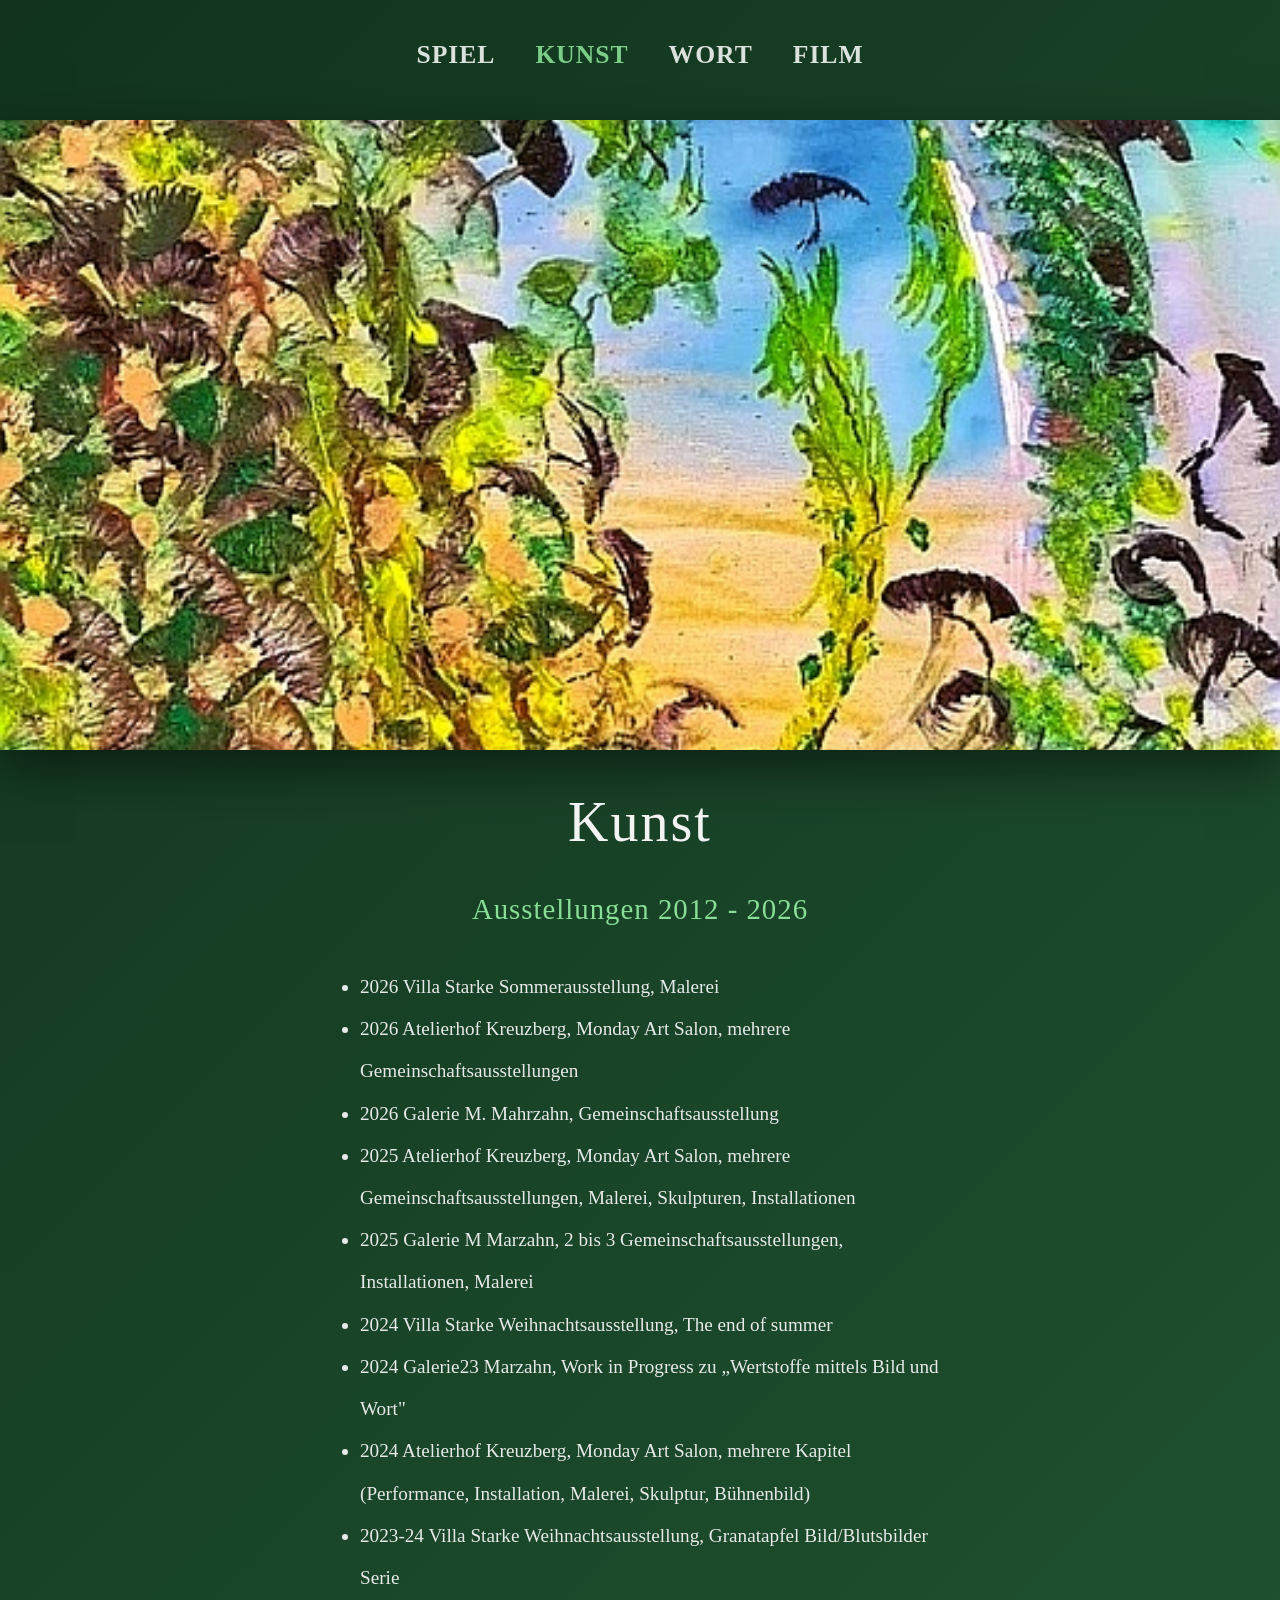
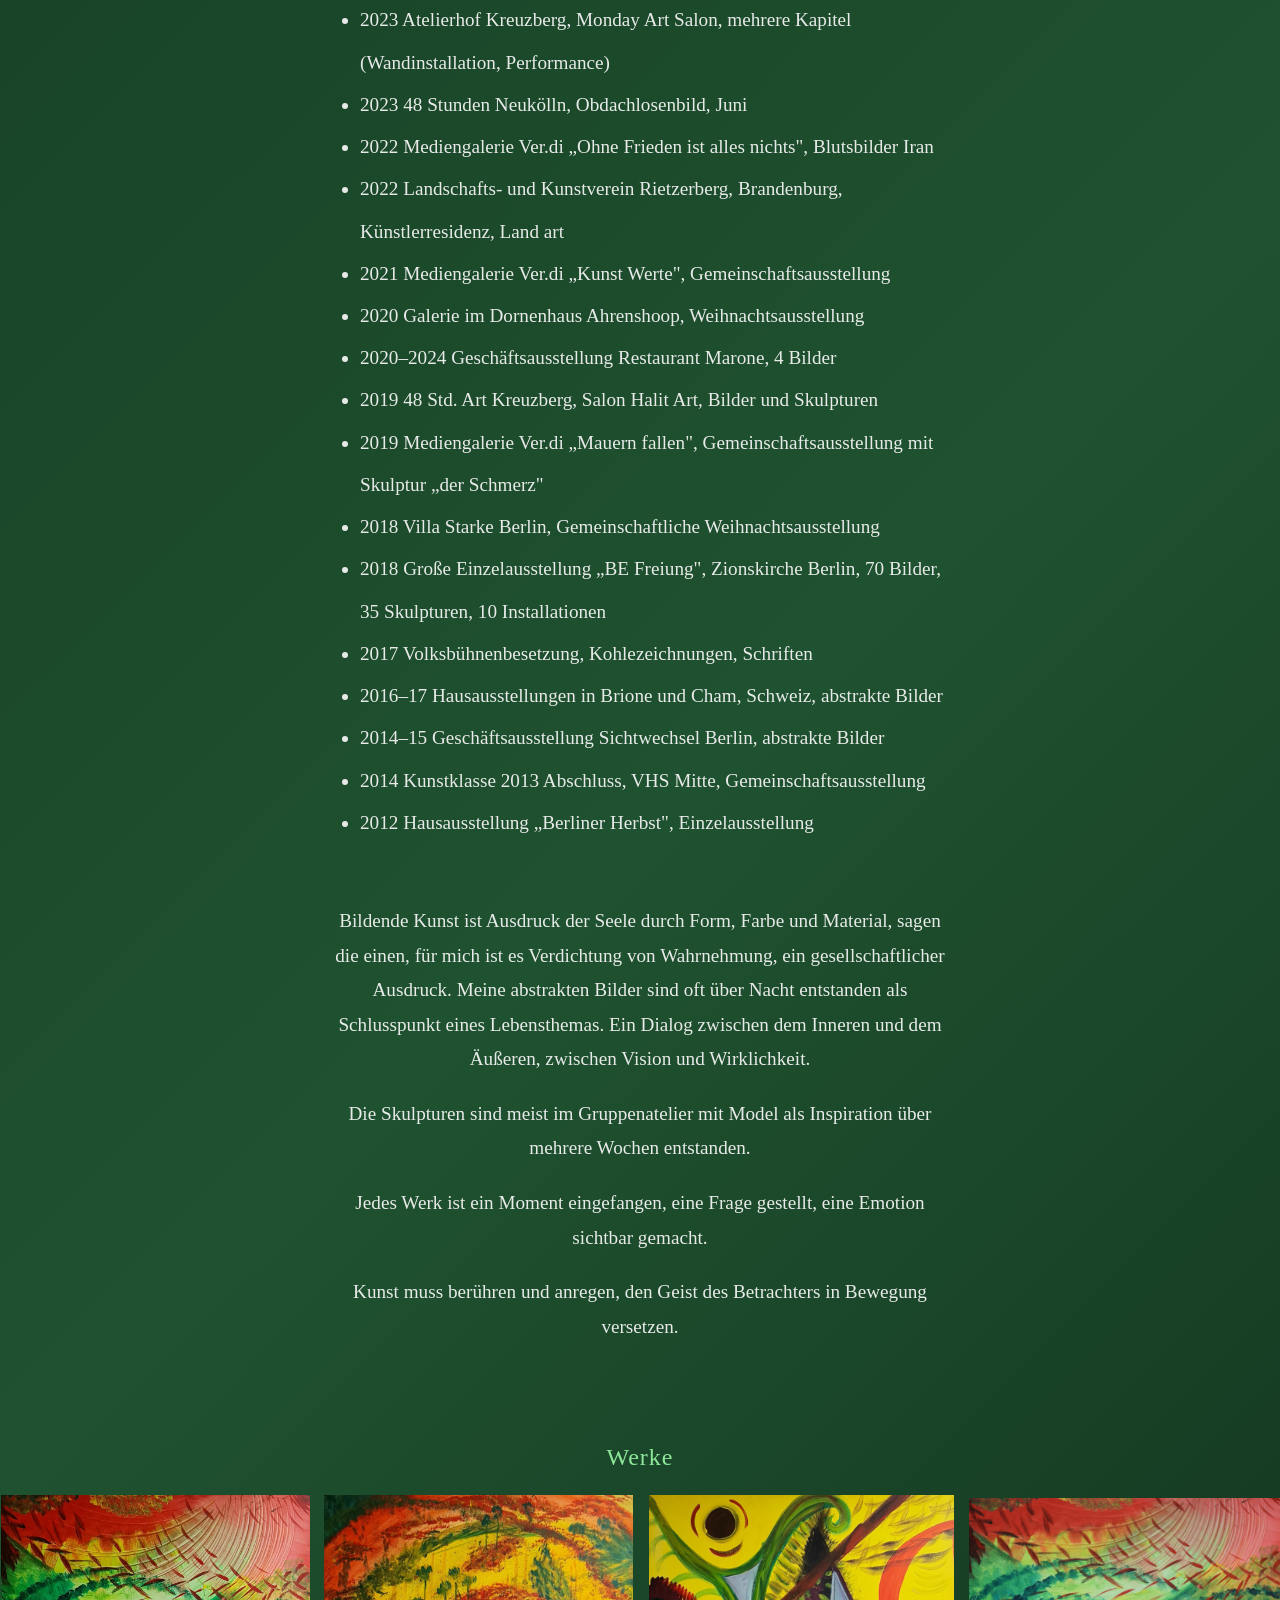
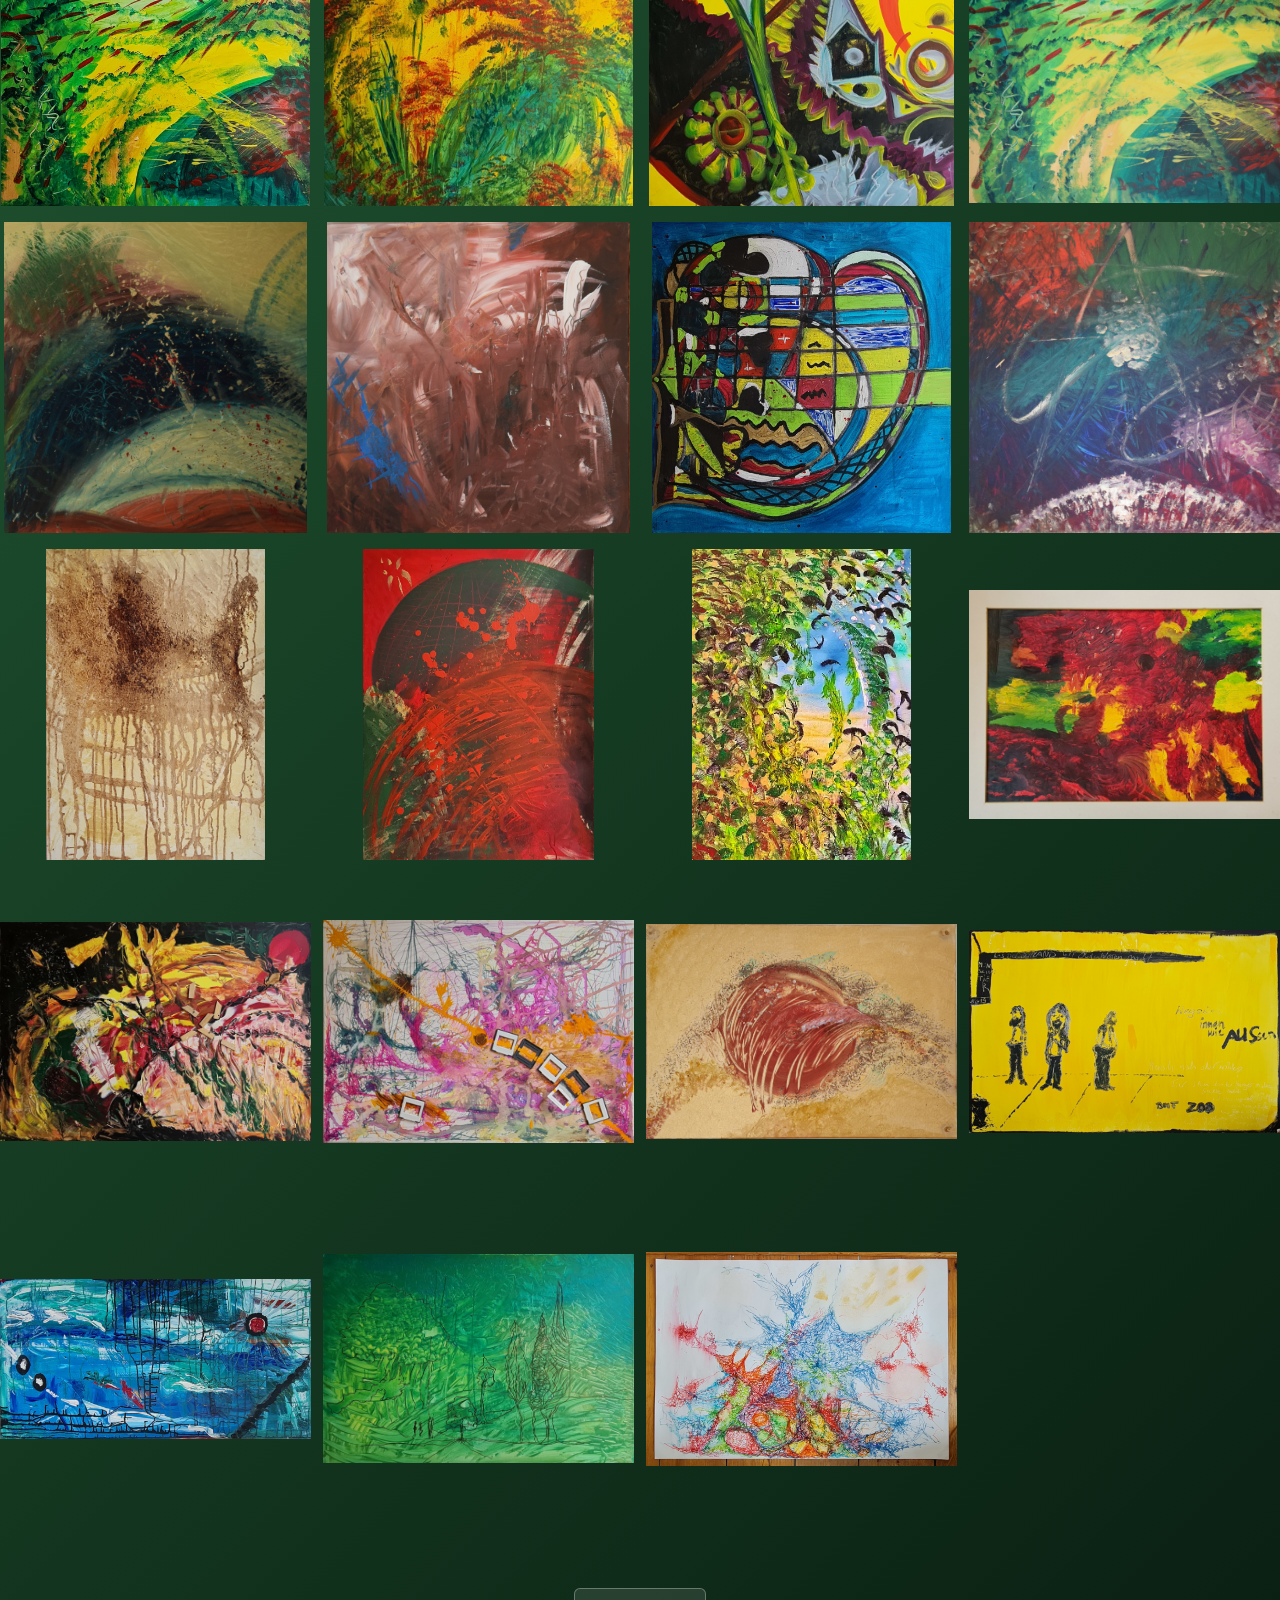
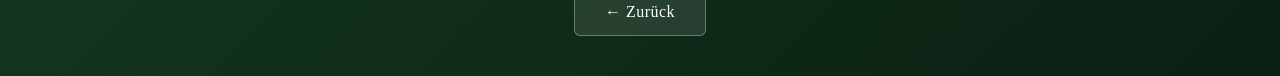
==== art.html @ 536ae6a2 "up" ====
<!DOCTYPE html>
<html lang="de">
<head>
    <meta charset="UTF-8">
    <meta name="viewport" content="width=device-width, initial-scale=1.0">
    <meta http-equiv="Cache-Control" content="no-cache, no-store, must-revalidate">
    <meta http-equiv="Pragma" content="no-cache">
    <meta http-equiv="Expires" content="0">
    <title>Kunst | Bildende Kunst</title>
    <style>
        * {
            margin: 0;
            padding: 0;
            box-sizing: border-box;
        }

        body {
            font-family: 'Georgia', serif;
            background: linear-gradient(135deg, #11331d 0%, #1f5230 50%, #0a1f12 100%);
            min-height: 100vh;
            overflow-x: hidden;
            color: #f3f3f3;
        }

        header {
            position: relative;
            display: flex;
            flex-direction: column;
            justify-content: flex-start;
            align-items: center;
            text-align: center;
            padding-top: 40px;
        }

        .word-nav {
            display: flex;
            gap: 40px;
            flex-wrap: wrap;
            justify-content: center;
            margin-bottom: 50px;
        }

        .word-nav a {
            color: #ffffff;
            text-decoration: none;
            font-size: 1.6em;
            font-weight: 900;
            letter-spacing: 1px;
            text-transform: uppercase;
            opacity: 0.85;
            transition: opacity 0.3s ease;
        }

        .word-nav a:hover { opacity: 1; }
        .word-nav a.active { color: #8ee79b; }

        /* Wortwechsel in unterschiedlicher Geschwindigkeit */
        .word-nav a:nth-child(1) { animation: bob 5s ease-in-out infinite; }
        .word-nav a:nth-child(2) { animation: bob 3.5s ease-in-out infinite; }
        .word-nav a:nth-child(3) { animation: bob 6s ease-in-out infinite; }
        .word-nav a:nth-child(4) { animation: bob 4.5s ease-in-out infinite; }

        @keyframes bob {
            0%, 100% { transform: translateY(0); }
            50% { transform: translateY(-16px); }
        }

        .hero-image {
            width: 100vw;
            height: 70vh;
            object-fit: cover;
            box-shadow: 0 18px 50px rgba(0, 0, 0, 0.5);
            margin-bottom: 40px;
            margin-left: calc(-50vw + 50%);
        }

        .gallery {
            width: 100%;
            max-width: 1200px;
            display: grid;
            gap: 20px;
            margin-bottom: 40px;
            margin-left: auto;
            margin-right: auto;
        }

        .gallery img {
            width: 100%;
            object-fit: contain;
            transition: transform 0.4s ease;
            cursor: pointer;
        }

        .gallery-item {
            position: relative;
        }

        .gallery img:hover {
            transform: scale(1.04);
        }

        .caption {
            margin-top: 10px;
            font-size: 0.95em;
            color: #8ee79b;
            text-align: center;
            opacity: 0.9;
        }

        h2 {
            font-size: 1.5em;
            font-weight: 400;
            letter-spacing: 1px;
            margin: 20px 0 24px;
            color: #8ee79b;
            text-align: center;
        }

        .gallery.square {
            grid-template-columns: repeat(4, 1fr);
            max-width: 100%;
            gap: 12px;
        }

        .gallery.landscape {
            display: none;
        }

        .gallery.square img {
            aspect-ratio: 1 / 1;
        }

        .modal {
            display: none;
            position: fixed;
            z-index: 1000;
            left: 0;
            top: 0;
            width: 100%;
            height: 100%;
            background-color: rgba(0, 0, 0, 0.95);
            animation: fadeIn 0.3s ease;
        }

        .modal.active {
            display: flex;
            justify-content: center;
            align-items: center;
        }

        .modal-content {
            max-width: 90vw;
            max-height: 90vh;
            object-fit: contain;
        }

        .modal-close {
            position: absolute;
            top: 30px;
            right: 40px;
            font-size: 2em;
            color: white;
            cursor: pointer;
            background: none;
            border: none;
        }

        .modal-close:hover {
            color: #8ee79b;
        }

        .gallery-item {
            cursor: pointer;
        }

        .gallery.square .gallery-item:hover img {
            opacity: 0.7;
            transform: scale(1.08);
        }

        .gallery.square .caption {
            display: none;
        }

        .gallery-item {
            position: relative;
        }

        .gallery-item.dragging {
            position: fixed;
            z-index: 999;
            box-shadow: 0 20px 60px rgba(0, 0, 0, 0.8);
            border-radius: 8px;
            cursor: grabbing;
        }

        .gallery-item.dragging img {
            pointer-events: none;
        }

        @keyframes fadeIn {
            from { opacity: 0; }
            to { opacity: 1; }
        }

        @media (max-width: 1024px) {
            .gallery.square { grid-template-columns: repeat(3, 1fr); }
        }

        @media (max-width: 768px) {
            .gallery.square { grid-template-columns: repeat(2, 1fr); }
            .modal-close { top: 15px; right: 20px; }
        }

        @media (max-width: 480px) {
            .gallery.square { grid-template-columns: 1fr; }
        }

        .content {
            position: relative;
            z-index: 10;
            max-width: 700px;
            padding: 0 40px 40px;
        }

        h1 {
            font-size: 3.5em;
            margin-bottom: 30px;
            font-weight: 300;
            letter-spacing: 2px;
        }

        .description {
            font-size: 1.2em;
            line-height: 1.8;
            margin-bottom: 40px;
            opacity: 0.95;
        }

        .nav-back {
            display: inline-block;
            margin-top: 30px;
            padding: 14px 30px;
            background: rgba(255, 255, 255, 0.1);
            border: 1px solid rgba(255, 255, 255, 0.3);
            color: white;
            text-decoration: none;
            border-radius: 6px;
            transition: all 0.3s ease;
            letter-spacing: 0.5px;
        }

        .nav-back:hover {
            background: rgba(255, 255, 255, 0.2);
            transform: translateY(-3px);
        }

        @media (max-width: 768px) {
            h1 { font-size: 2.5em; }
            .description { font-size: 1em; }
            .word-nav a { font-size: 1.2em; }
        }
    </style>
</head>
<body>
    <header>
        <nav class="word-nav">
            <a href="spiel.html">Spiel</a>
            <a href="art.html" class="active">Kunst</a>
            <a href="wort.html">Wort</a>
            <a href="film.html">Film</a>
        </nav>

        <img class="hero-image" src="images/abstrakte-malerei/KunstHauptbild.jpg" alt="Gemälde von Ruth Spichtig">

        <div class="content">
            <h1>Kunst</h1>

            <div class="description" style="margin-bottom: 60px;">
                <h2 style="color: #8ee79b; margin-bottom: 30px; font-size: 1.5em; font-weight: 400; letter-spacing: 1px;">Ausstellungen 2012 - 2026</h2>
                <ul style="line-height: 2.2; font-size: 1em; text-align: left; list-style-position: outside; margin-left: 30px;">
                    <li>2026 Villa Starke Sommerausstellung, Malerei</li>
                    <li>2026 Atelierhof Kreuzberg, Monday Art Salon, mehrere Gemeinschaftsausstellungen</li>
                    <li>2026 Galerie M. Mahrzahn, Gemeinschaftsausstellung</li>
                    <li>2025 Atelierhof Kreuzberg, Monday Art Salon, mehrere Gemeinschaftsausstellungen, Malerei, Skulpturen, Installationen</li>
                    <li>2025 Galerie M Marzahn, 2 bis 3 Gemeinschaftsausstellungen, Installationen, Malerei</li>
                    <li>2024 Villa Starke Weihnachtsausstellung, The end of summer</li>
                    <li>2024 Galerie23 Marzahn, Work in Progress zu „Wertstoffe mittels Bild und Wort"</li>
                    <li>2024 Atelierhof Kreuzberg, Monday Art Salon, mehrere Kapitel (Performance, Installation, Malerei, Skulptur, Bühnenbild)</li>
                    <li>2023-24 Villa Starke Weihnachtsausstellung, Granatapfel Bild/Blutsbilder Serie</li>
                    <li>2023 Atelierhof Kreuzberg, Monday Art Salon, mehrere Kapitel (Wandinstallation, Performance)</li>
                    <li>2023 48 Stunden Neukölln, Obdachlosenbild, Juni</li>
                    <li>2022 Mediengalerie Ver.di „Ohne Frieden ist alles nichts", Blutsbilder Iran</li>
                    <li>2022 Landschafts- und Kunstverein Rietzerberg, Brandenburg, Künstlerresidenz, Land art</li>
                    <li>2021 Mediengalerie Ver.di „Kunst Werte", Gemeinschaftsausstellung</li>
                    <li>2020 Galerie im Dornenhaus Ahrenshoop, Weihnachtsausstellung</li>
                    <li>2020–2024 Geschäftsausstellung Restaurant Marone, 4 Bilder</li>
                    <li>2019 48 Std. Art Kreuzberg, Salon Halit Art, Bilder und Skulpturen</li>
                    <li>2019 Mediengalerie Ver.di „Mauern fallen", Gemeinschaftsausstellung mit Skulptur „der Schmerz"</li>
                    <li>2018 Villa Starke Berlin, Gemeinschaftliche Weihnachtsausstellung</li>
                    <li>2018 Große Einzelausstellung „BE Freiung", Zionskirche Berlin, 70 Bilder, 35 Skulpturen, 10 Installationen</li>
                    <li>2017 Volksbühnenbesetzung, Kohlezeichnungen, Schriften</li>
                    <li>2016–17 Hausausstellungen in Brione und Cham, Schweiz, abstrakte Bilder</li>
                    <li>2014–15 Geschäftsausstellung Sichtwechsel Berlin, abstrakte Bilder</li>
                    <li>2014 Kunstklasse 2013 Abschluss, VHS Mitte, Gemeinschaftsausstellung</li>
                    <li>2012 Hausausstellung „Berliner Herbst", Einzelausstellung</li>
                </ul>
            </div>

            <div class="description">
                <p>Bildende Kunst ist Ausdruck der
                    Seele durch Form, Farbe und Material, sagen die einen, für mich ist es Verdichtung von Wahrnehmung, ein gesellschaftlicher Ausdruck. Meine abstrakten Bilder sind oft über Nacht entstanden als Schlusspunkt eines Lebensthemas.
                    Ein Dialog zwischen dem Inneren und dem
                    Äußeren, zwischen Vision und Wirklichkeit.</p>
            <p style="margin-top: 20px;">Die Skulpturen sind meist im Gruppenatelier mit Model als Inspiration über mehrere Wochen entstanden.</p>
                <p style="margin-top: 20px;">Jedes Werk ist ein Moment eingefangen,
                    eine Frage gestellt, eine Emotion sichtbar gemacht.</p>
                <p style="margin-top: 20px;">Kunst muss
                    berühren und anregen, den Geist des Betrachters in Bewegung versetzen.</p>
            </div>
        </div>

        <h2>Werke</h2>

        <div class="gallery square">
            <div class="gallery-item" onclick="openModal('images/abstrakte-malerei/20220429_173317.jpg')">
                <img src="images/abstrakte-malerei/20220429_173317.jpg" alt="Werk">
                <p class="caption">Titel / Beschreibung</p>
            </div>
            <div class="gallery-item" onclick="openModal('images/abstrakte-malerei/20220429_173346.jpg')">
                <img src="images/abstrakte-malerei/20220429_173346.jpg" alt="Werk">
                <p class="caption">Titel / Beschreibung</p>
            </div>
            <div class="gallery-item" onclick="openModal('images/abstrakte-malerei/20220429_173203.jpg')">
                <img src="images/abstrakte-malerei/20220429_173203.jpg" alt="Werk">
                <p class="caption">Titel / Beschreibung</p>
            </div>
            <div class="gallery-item" onclick="openModal('images/abstrakte-malerei/IMG_20260426_225248.jpg')">
                <img src="images/abstrakte-malerei/IMG_20260426_225248.jpg" alt="Werk">
                <p class="caption">Titel / Beschreibung</p>
            </div>
            <div class="gallery-item" onclick="openModal('images/abstrakte-malerei/KunstEngel.JPG')">
                <img src="images/abstrakte-malerei/KunstEngel.JPG" alt="Werk">
                <p class="caption">Titel / Beschreibung</p>
            </div>
            <div class="gallery-item" onclick="openModal('images/abstrakte-malerei/KunstHiddenlive.JPG')">
                <img src="images/abstrakte-malerei/KunstHiddenlive.JPG" alt="Werk">
                <p class="caption">Titel / Beschreibung</p>
            </div>
            <div class="gallery-item" onclick="openModal('images/abstrakte-malerei/20220429_173239.jpg')">
                <img src="images/abstrakte-malerei/20220429_173239.jpg" alt="Werk">
                <p class="caption">Titel / Beschreibung</p>
            </div>
            <div class="gallery-item" onclick="openModal('images/abstrakte-malerei/KunstA.jpg')">
                <img src="images/abstrakte-malerei/KunstA.jpg" alt="Werk">
                <p class="caption">Titel / Beschreibung</p>
            </div>
            <div class="gallery-item" onclick="openModal('images/abstrakte-malerei/20220429_174358.jpg')">
                <img src="images/abstrakte-malerei/20220429_174358.jpg" alt="Werk">
                <p class="caption">Titel / Beschreibung</p>
            </div>
            <div class="gallery-item" onclick="openModal('images/abstrakte-malerei/20220429_173409.jpg')">
                <img src="images/abstrakte-malerei/20220429_173409.jpg" alt="Werk">
                <p class="caption">Titel / Beschreibung</p>
            </div>
            <div class="gallery-item" onclick="openModal('images/abstrakte-malerei/KunstHauptbild.jpg')">
                <img src="images/abstrakte-malerei/KunstHauptbild.jpg" alt="Werk">
                <p class="caption">Titel / Beschreibung</p>
            </div>
            <div class="gallery-item" onclick="openModal('images/abstrakte-malerei/20220429_173535.jpg')">
                <img src="images/abstrakte-malerei/20220429_173535.jpg" alt="Werk">
                <p class="caption">Titel / Beschreibung</p>
            </div>
            <div class="gallery-item" onclick="openModal('images/abstrakte-malerei/20220429_174620.jpg')">
                <img src="images/abstrakte-malerei/20220429_174620.jpg" alt="Werk">
                <p class="caption">Titel / Beschreibung</p>
            </div>
            <div class="gallery-item" onclick="openModal('images/abstrakte-malerei/20220429_174538.jpg')">
                <img src="images/abstrakte-malerei/20220429_174538.jpg" alt="Werk">
                <p class="caption">Titel / Beschreibung</p>
            </div>
            <div class="gallery-item" onclick="openModal('images/abstrakte-malerei/20220429_180922.jpg')">
                <img src="images/abstrakte-malerei/20220429_180922.jpg" alt="Werk">
                <p class="caption">Titel / Beschreibung</p>
            </div>
            <div class="gallery-item" onclick="openModal('images/abstrakte-malerei/20220429_174603.jpg')">
                <img src="images/abstrakte-malerei/20220429_174603.jpg" alt="Werk">
                <p class="caption">Titel / Beschreibung</p>
            </div>
            <div class="gallery-item" onclick="openModal('images/abstrakte-malerei/20220429_174743.jpg')">
                <img src="images/abstrakte-malerei/20220429_174743.jpg" alt="Werk">
                <p class="caption">Titel / Beschreibung</p>
            </div>
            <div class="gallery-item" onclick="openModal('images/abstrakte-malerei/20220429_174206.jpg')">
                <img src="images/abstrakte-malerei/20220429_174206.jpg" alt="Werk">
                <p class="caption">Titel / Beschreibung</p>
            </div>
            <div class="gallery-item" onclick="openModal('images/abstrakte-malerei/20220429_174258.jpg')">
                <img src="images/abstrakte-malerei/20220429_174258.jpg" alt="Werk">
                <p class="caption">Titel / Beschreibung</p>
            </div>
        </div>

        <div id="modal" class="modal">
            <button class="modal-close" onclick="closeModal()">&times;</button>
            <img id="modal-image" class="modal-content" alt="Werk">
        </div>

        <div class="content" style="text-align: center; padding-top: 0;">
            <a href="index.html" class="nav-back">← Zurück</a>
        </div>
    </header>

    <script>
        let modalOpen = false;
        let draggingElement = null;
        let offsetX = 0;
        let offsetY = 0;

        function openModal(imageSrc) {
            const modal = document.getElementById('modal');
            if (modalOpen) {
                closeModal();
                return;
            }
            const modalImage = document.getElementById('modal-image');
            modalImage.src = imageSrc;
            modal.classList.add('active');
            document.body.style.overflow = 'hidden';
            modalOpen = true;
        }

        function closeModal() {
            const modal = document.getElementById('modal');
            modal.classList.remove('active');
            document.body.style.overflow = 'auto';
            modalOpen = false;
        }

        // Free movement on mousedown
        document.querySelectorAll('.gallery.square .gallery-item').forEach(item => {
            item.addEventListener('mousedown', function(e) {
                if (draggingElement) return;

                draggingElement = this;
                const rect = this.getBoundingClientRect();
                offsetX = e.clientX - rect.left;
                offsetY = e.clientY - rect.top;

                this.classList.add('dragging');
                this.style.width = rect.width + 'px';
                this.style.height = rect.height + 'px';

                function moveMouse(moveEvent) {
                    if (!draggingElement) return;
                    draggingElement.style.left = (moveEvent.clientX - offsetX) + 'px';
                    draggingElement.style.top = (moveEvent.clientY - offsetY) + 'px';
                }

                function stopDrag() {
                    if (draggingElement) {
                        draggingElement.classList.remove('dragging');
                        draggingElement.style.position = '';
                        draggingElement.style.left = '';
                        draggingElement.style.top = '';
                        draggingElement.style.width = '';
                        draggingElement.style.height = '';
                        draggingElement = null;
                    }
                    document.removeEventListener('mousemove', moveMouse);
                    document.removeEventListener('mouseup', stopDrag);
                }

                document.addEventListener('mousemove', moveMouse);
                document.addEventListener('mouseup', stopDrag);
            });
        });

        document.getElementById('modal').addEventListener('click', function(e) {
            closeModal();
        });

        document.addEventListener('keydown', function(e) {
            if (e.key === 'Escape') {
                closeModal();
            }
        });
    </script>
</body>
</html>
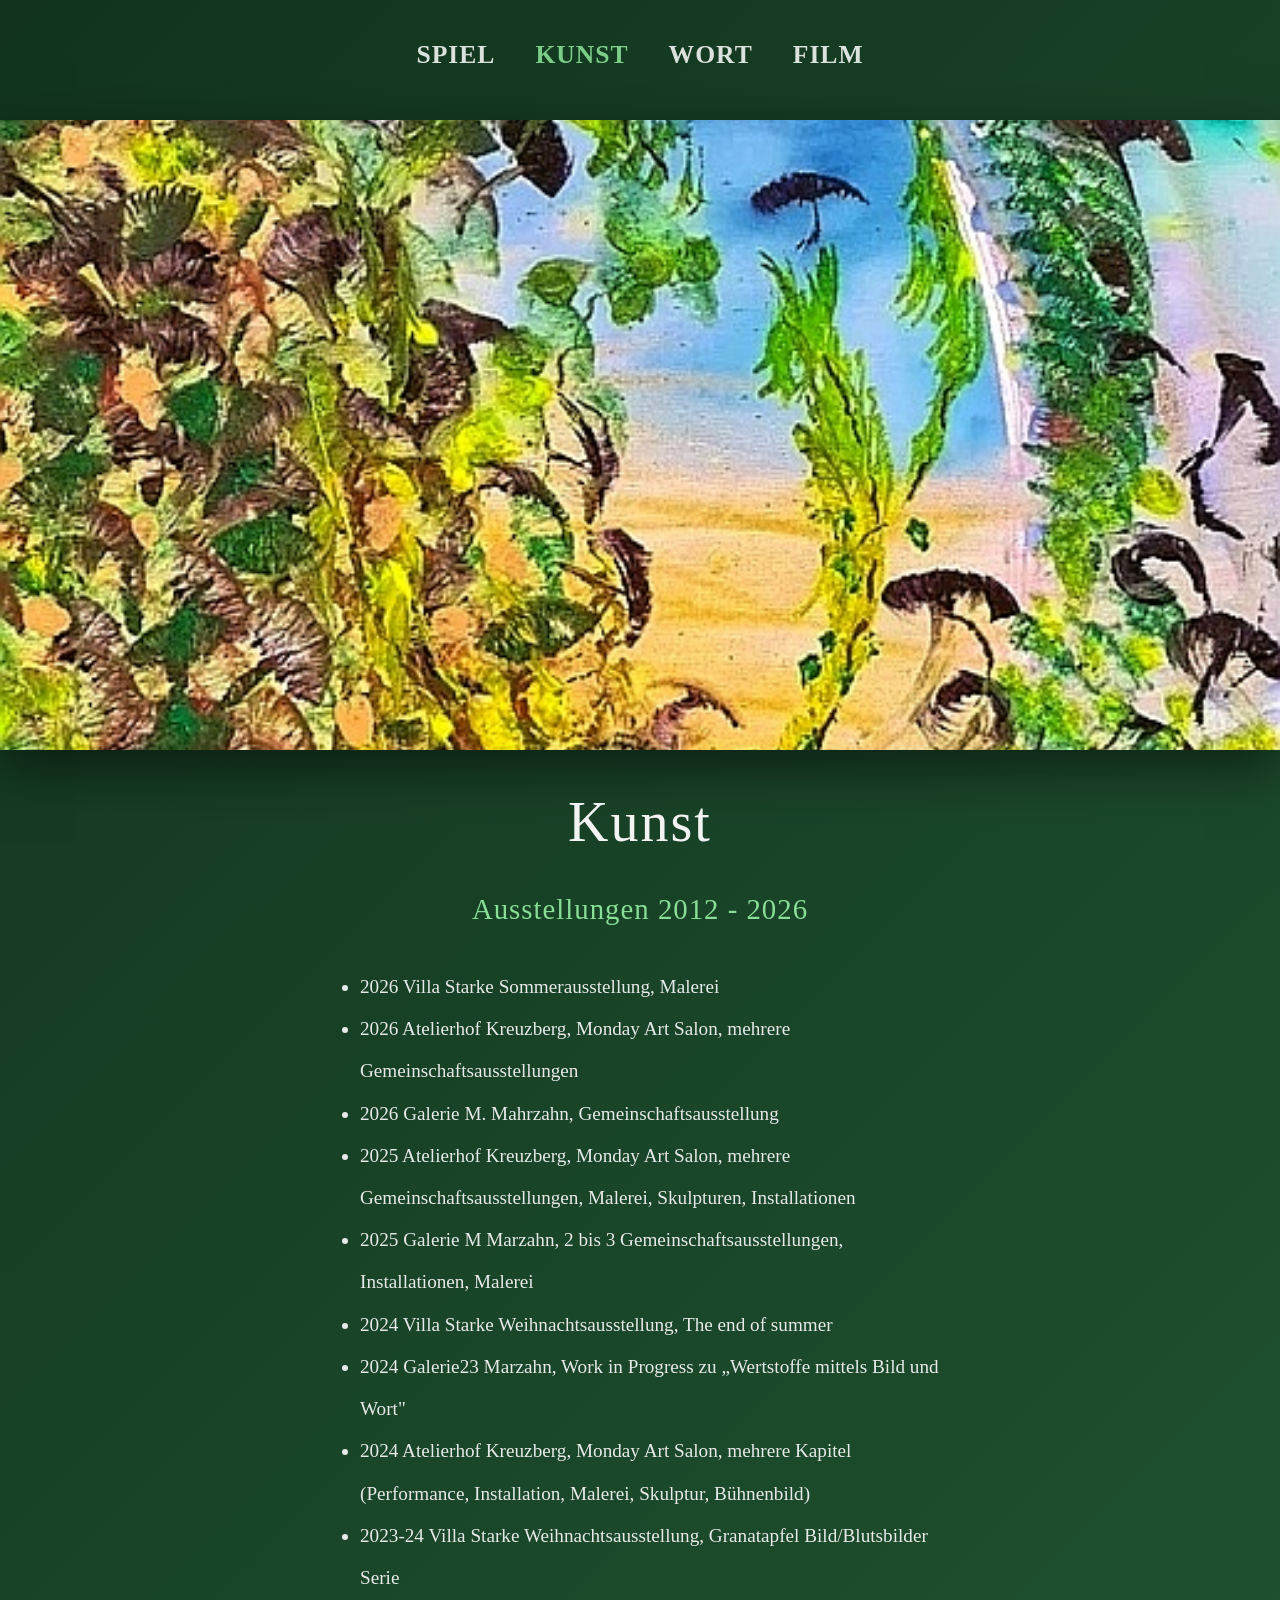
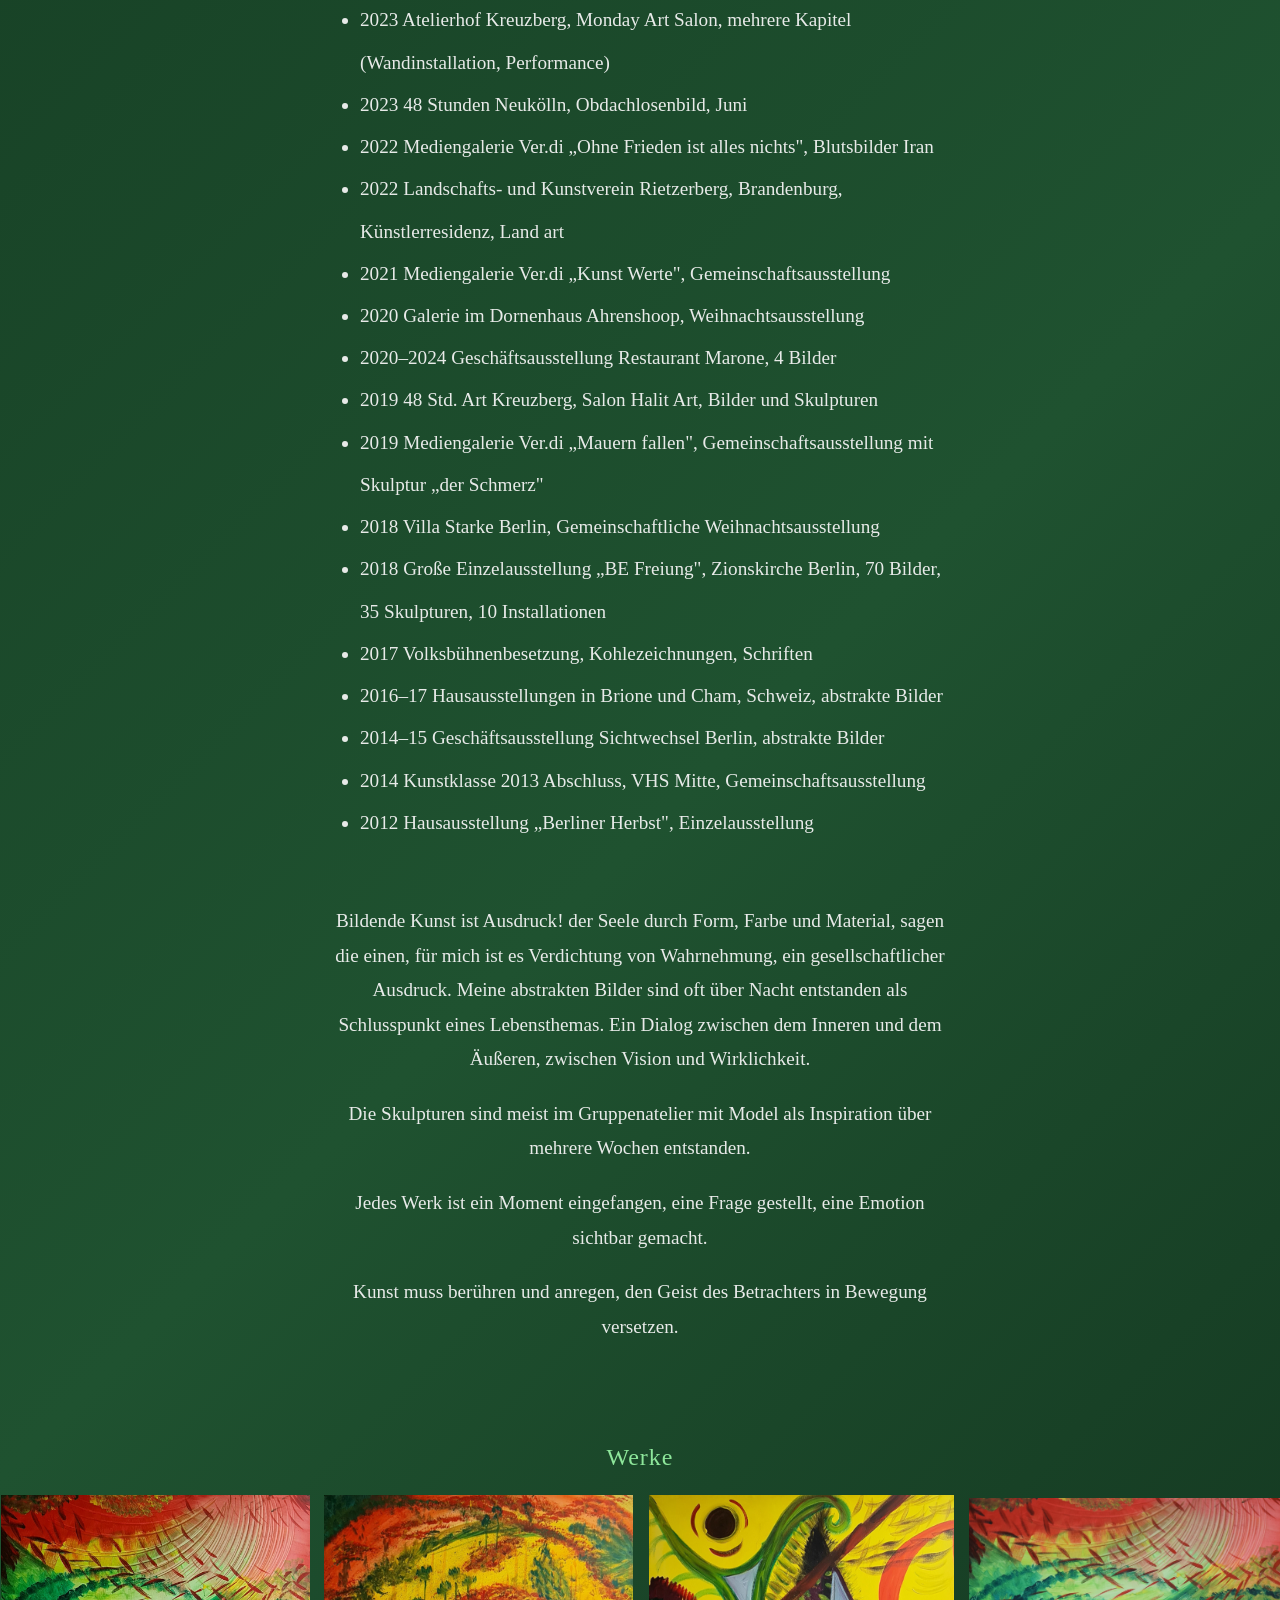
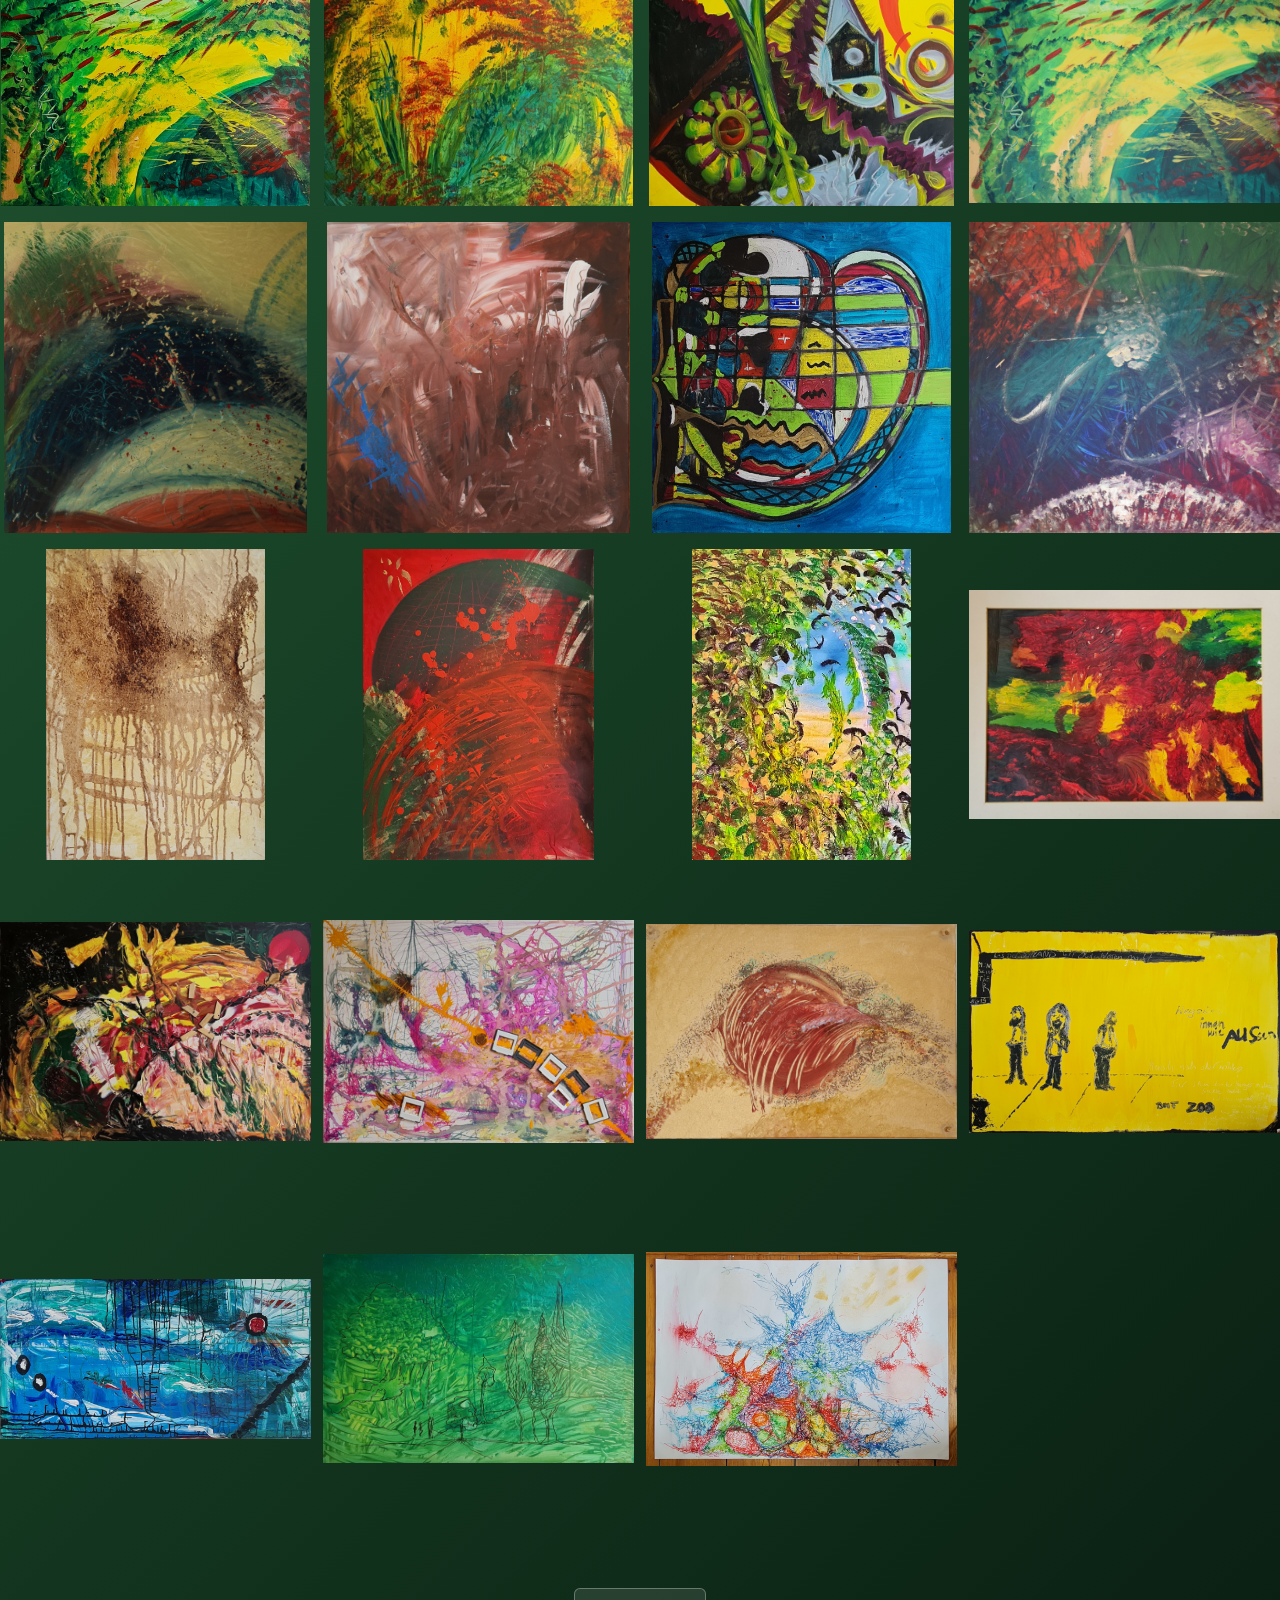
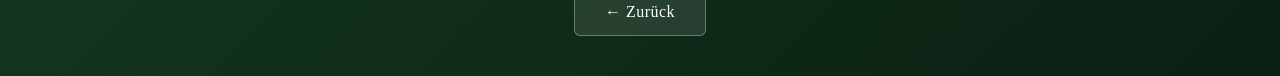
==== commit 75df7449: "Update art.html" ====
--- a/art.html
+++ b/art.html
@@ -308,7 +308,7 @@
             </div>
 
             <div class="description">
-                <p>Bildende Kunst ist Ausdruck der
+                <p>Bildende Kunst ist Ausdruck! der
                     Seele durch Form, Farbe und Material, sagen die einen, für mich ist es Verdichtung von Wahrnehmung, ein gesellschaftlicher Ausdruck. Meine abstrakten Bilder sind oft über Nacht entstanden als Schlusspunkt eines Lebensthemas.
                     Ein Dialog zwischen dem Inneren und dem
                     Äußeren, zwischen Vision und Wirklichkeit.</p>
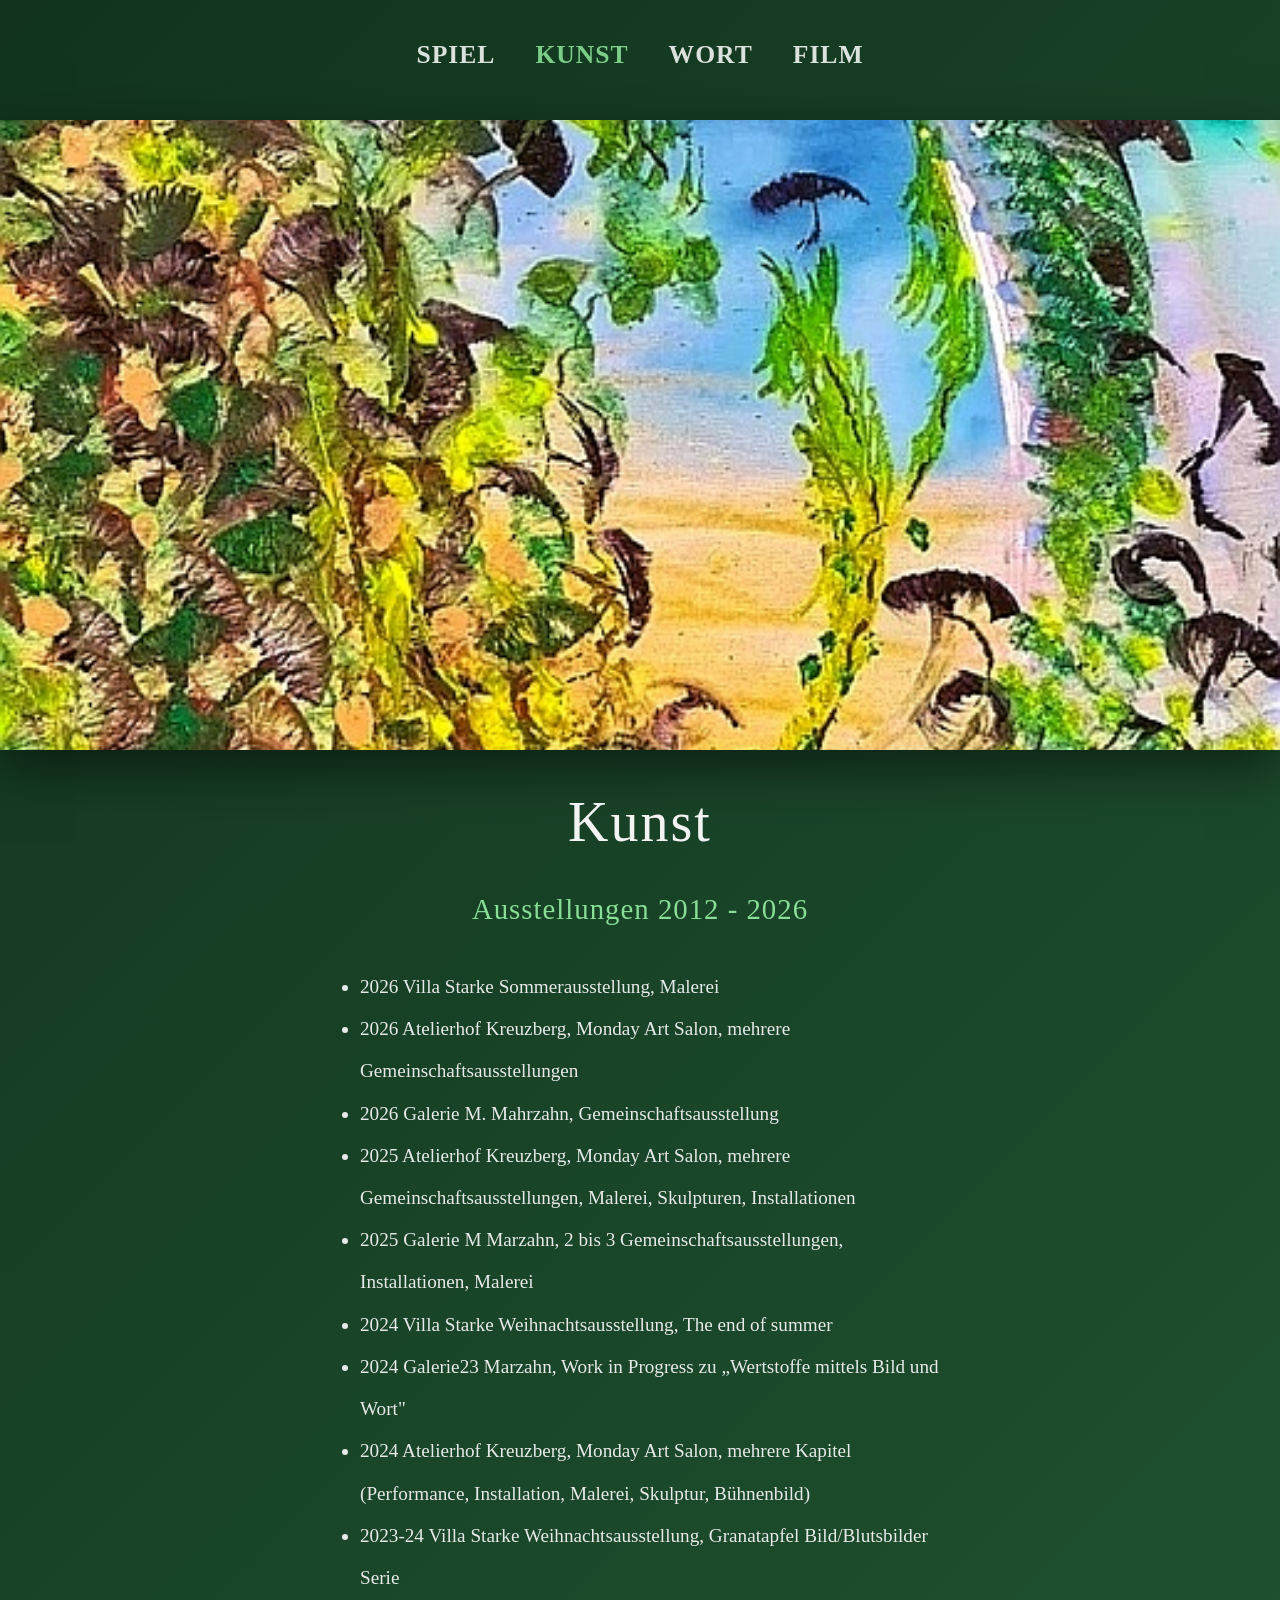
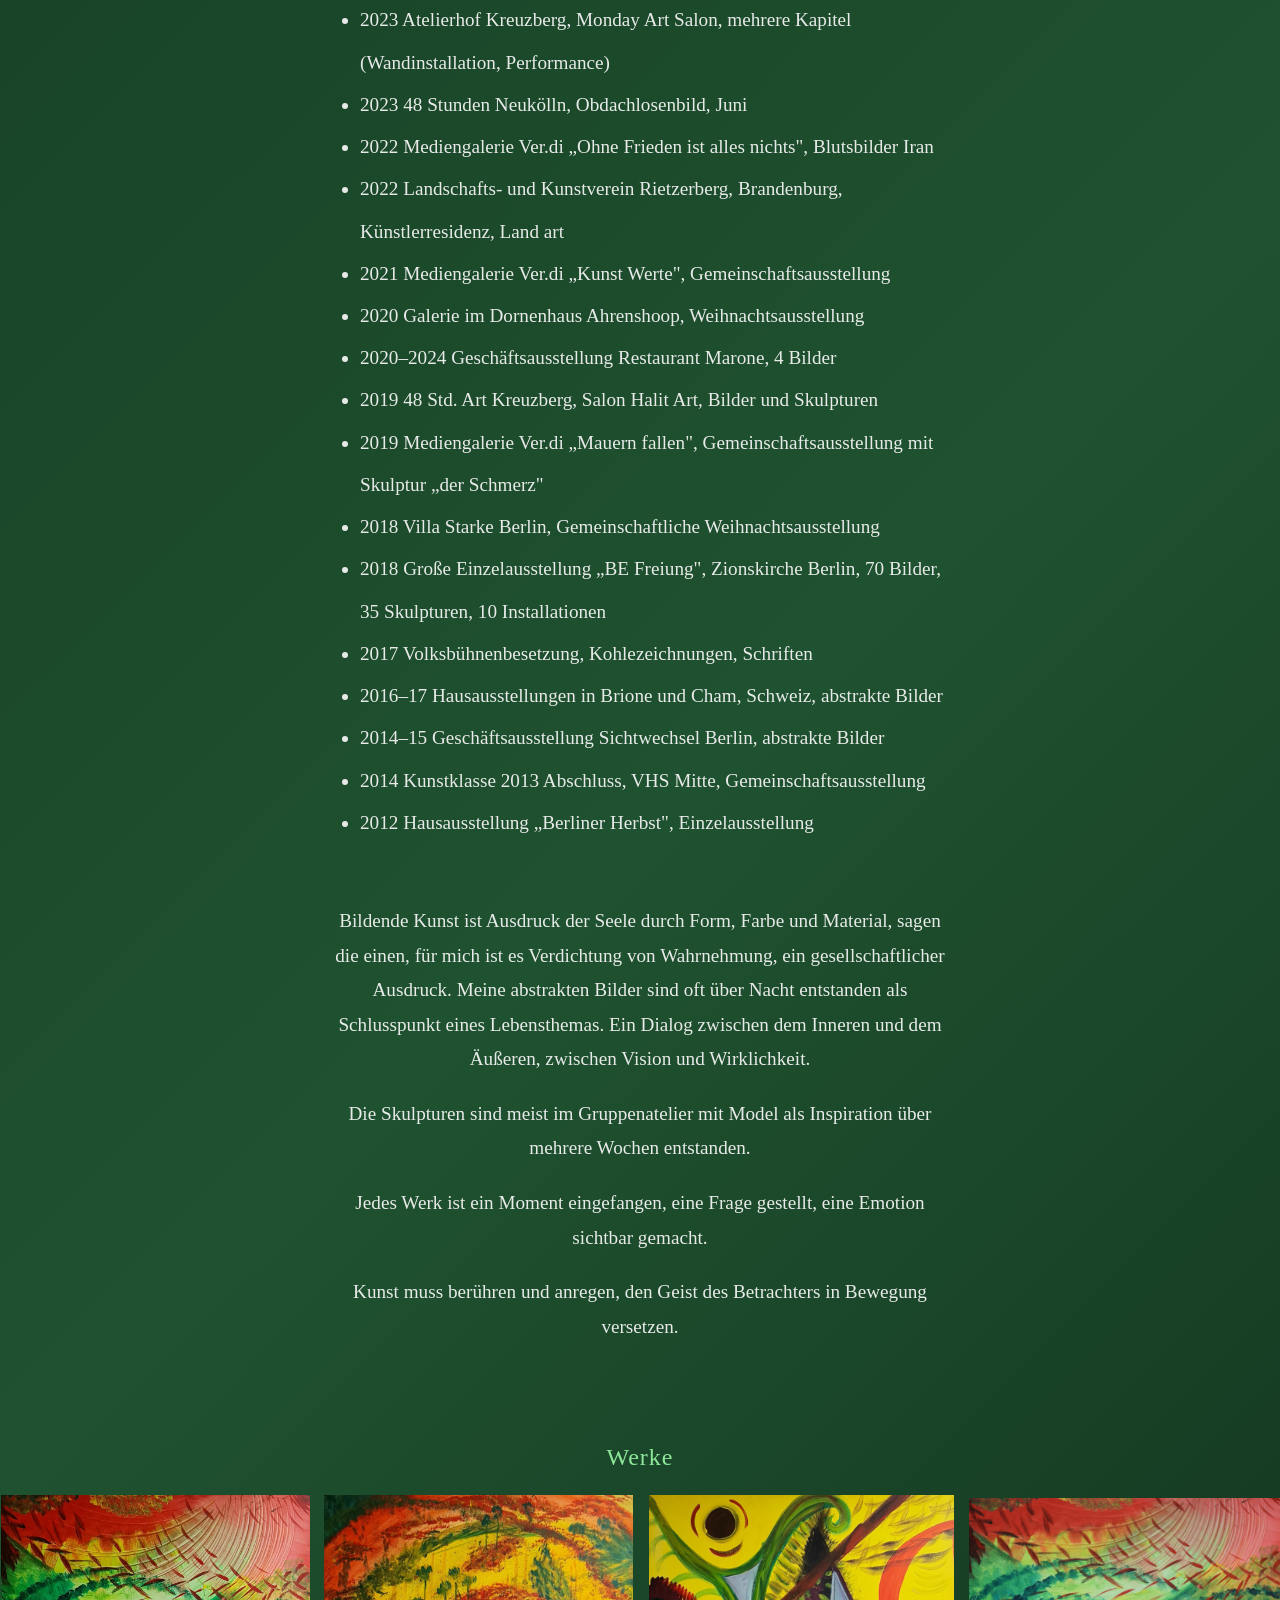
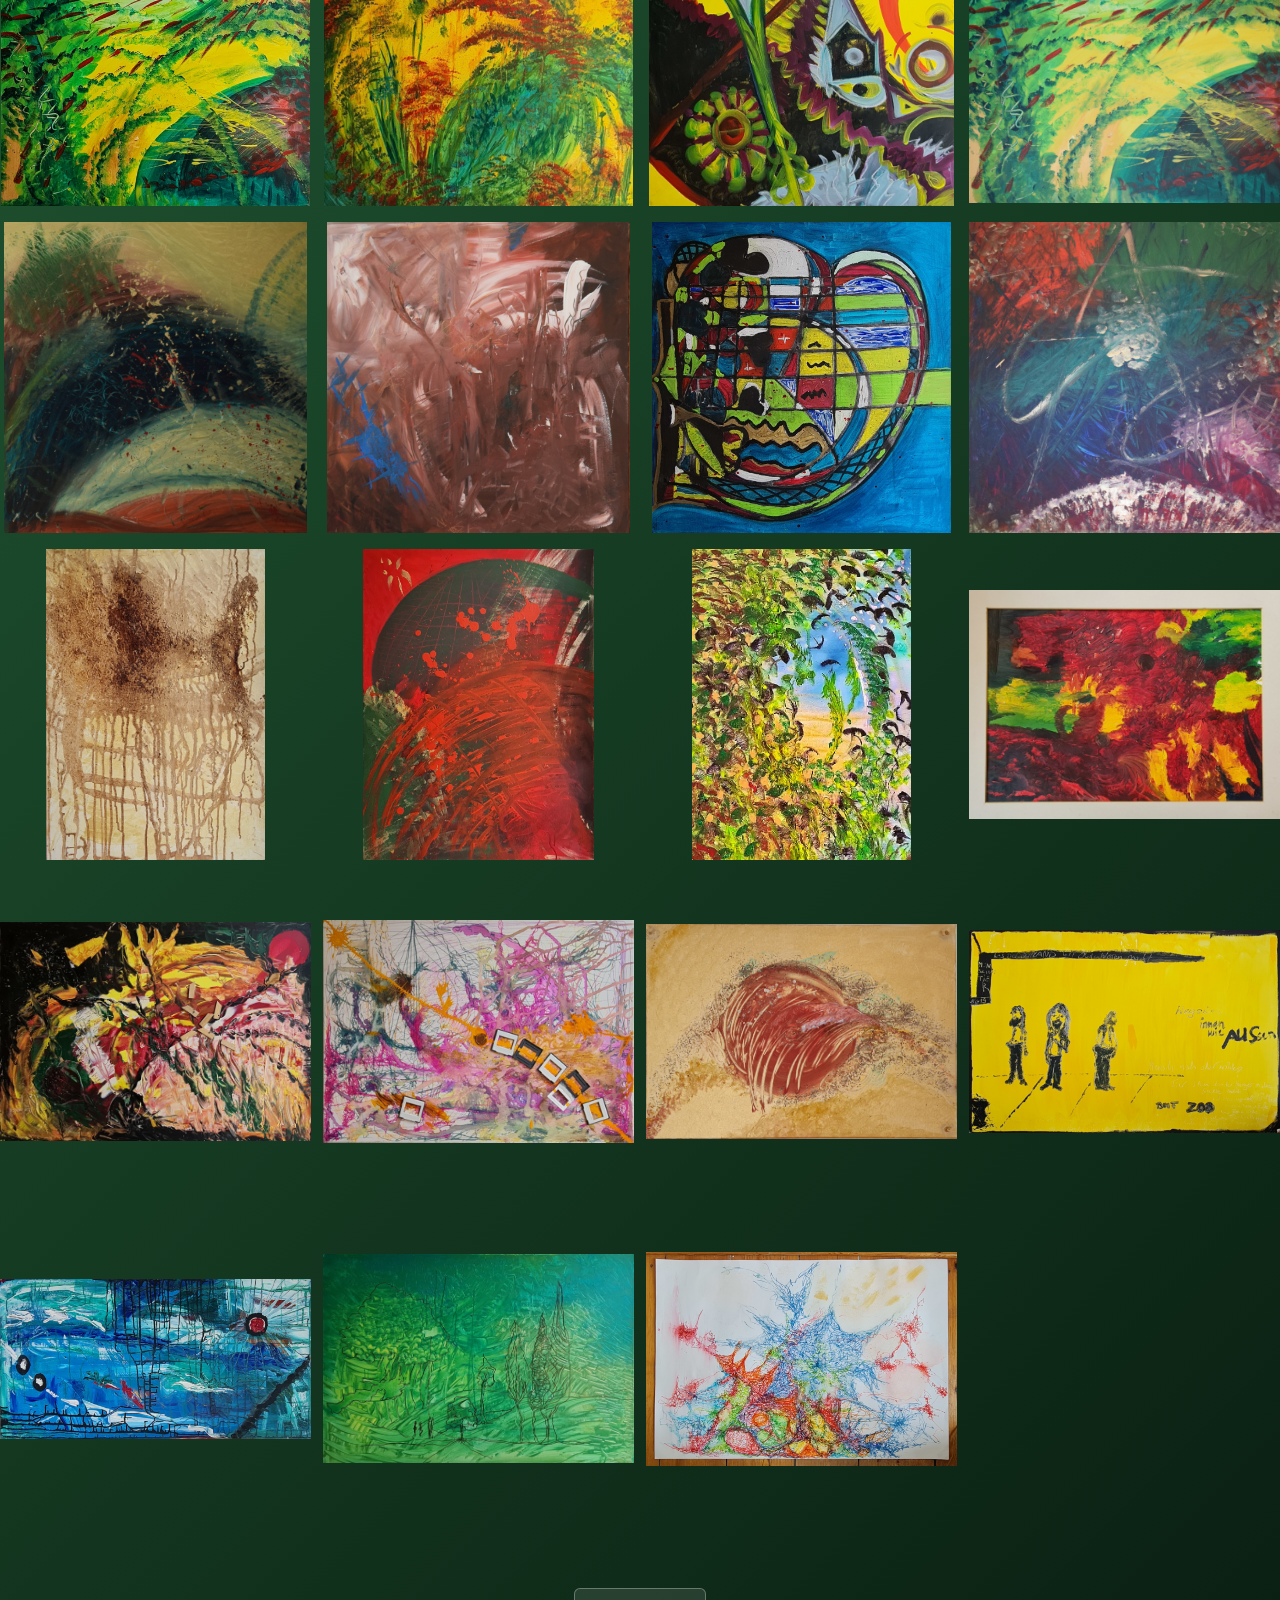
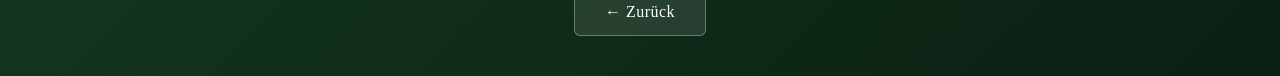
==== commit 90cd78bc: "Update art.html" ====
--- a/art.html
+++ b/art.html
@@ -308,7 +308,7 @@
             </div>
 
             <div class="description">
-                <p>Bildende Kunst ist Ausdruck! der
+                <p>Bildende Kunst ist Ausdruck der
                     Seele durch Form, Farbe und Material, sagen die einen, für mich ist es Verdichtung von Wahrnehmung, ein gesellschaftlicher Ausdruck. Meine abstrakten Bilder sind oft über Nacht entstanden als Schlusspunkt eines Lebensthemas.
                     Ein Dialog zwischen dem Inneren und dem
                     Äußeren, zwischen Vision und Wirklichkeit.</p>
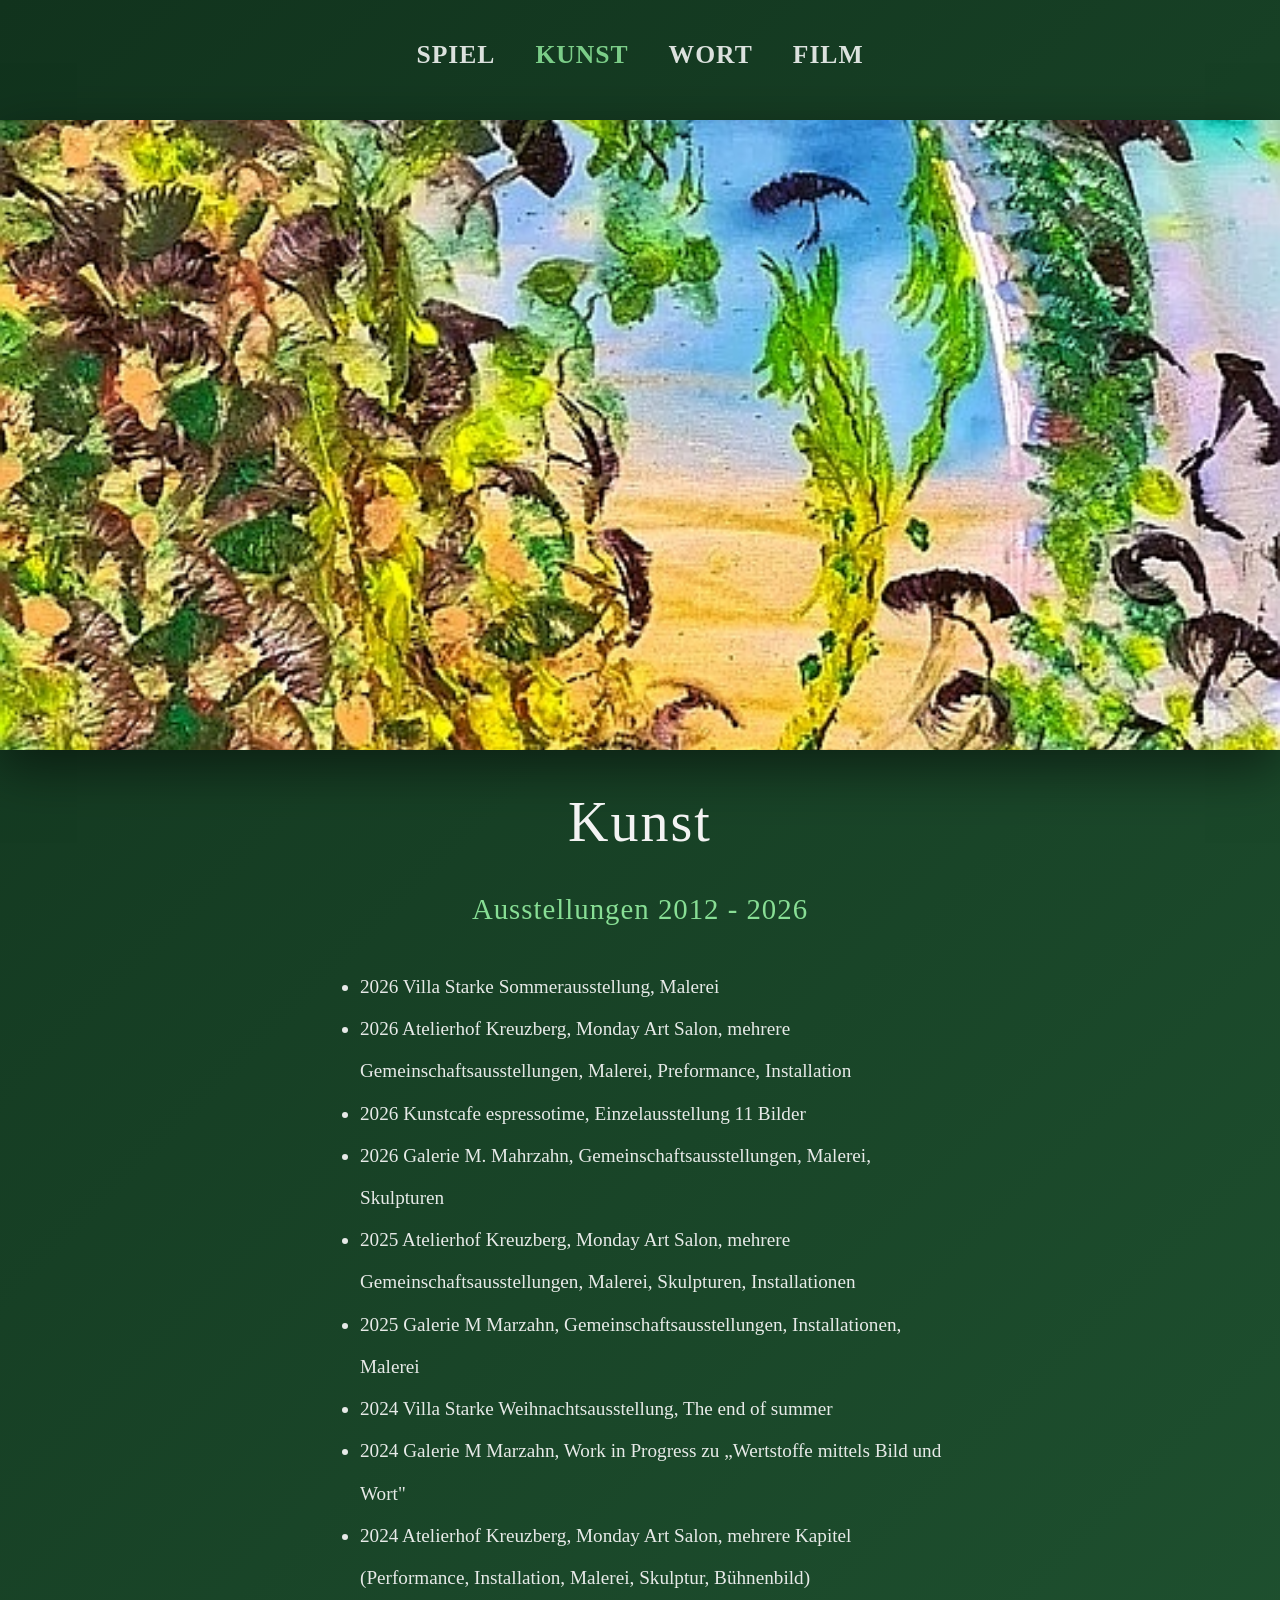
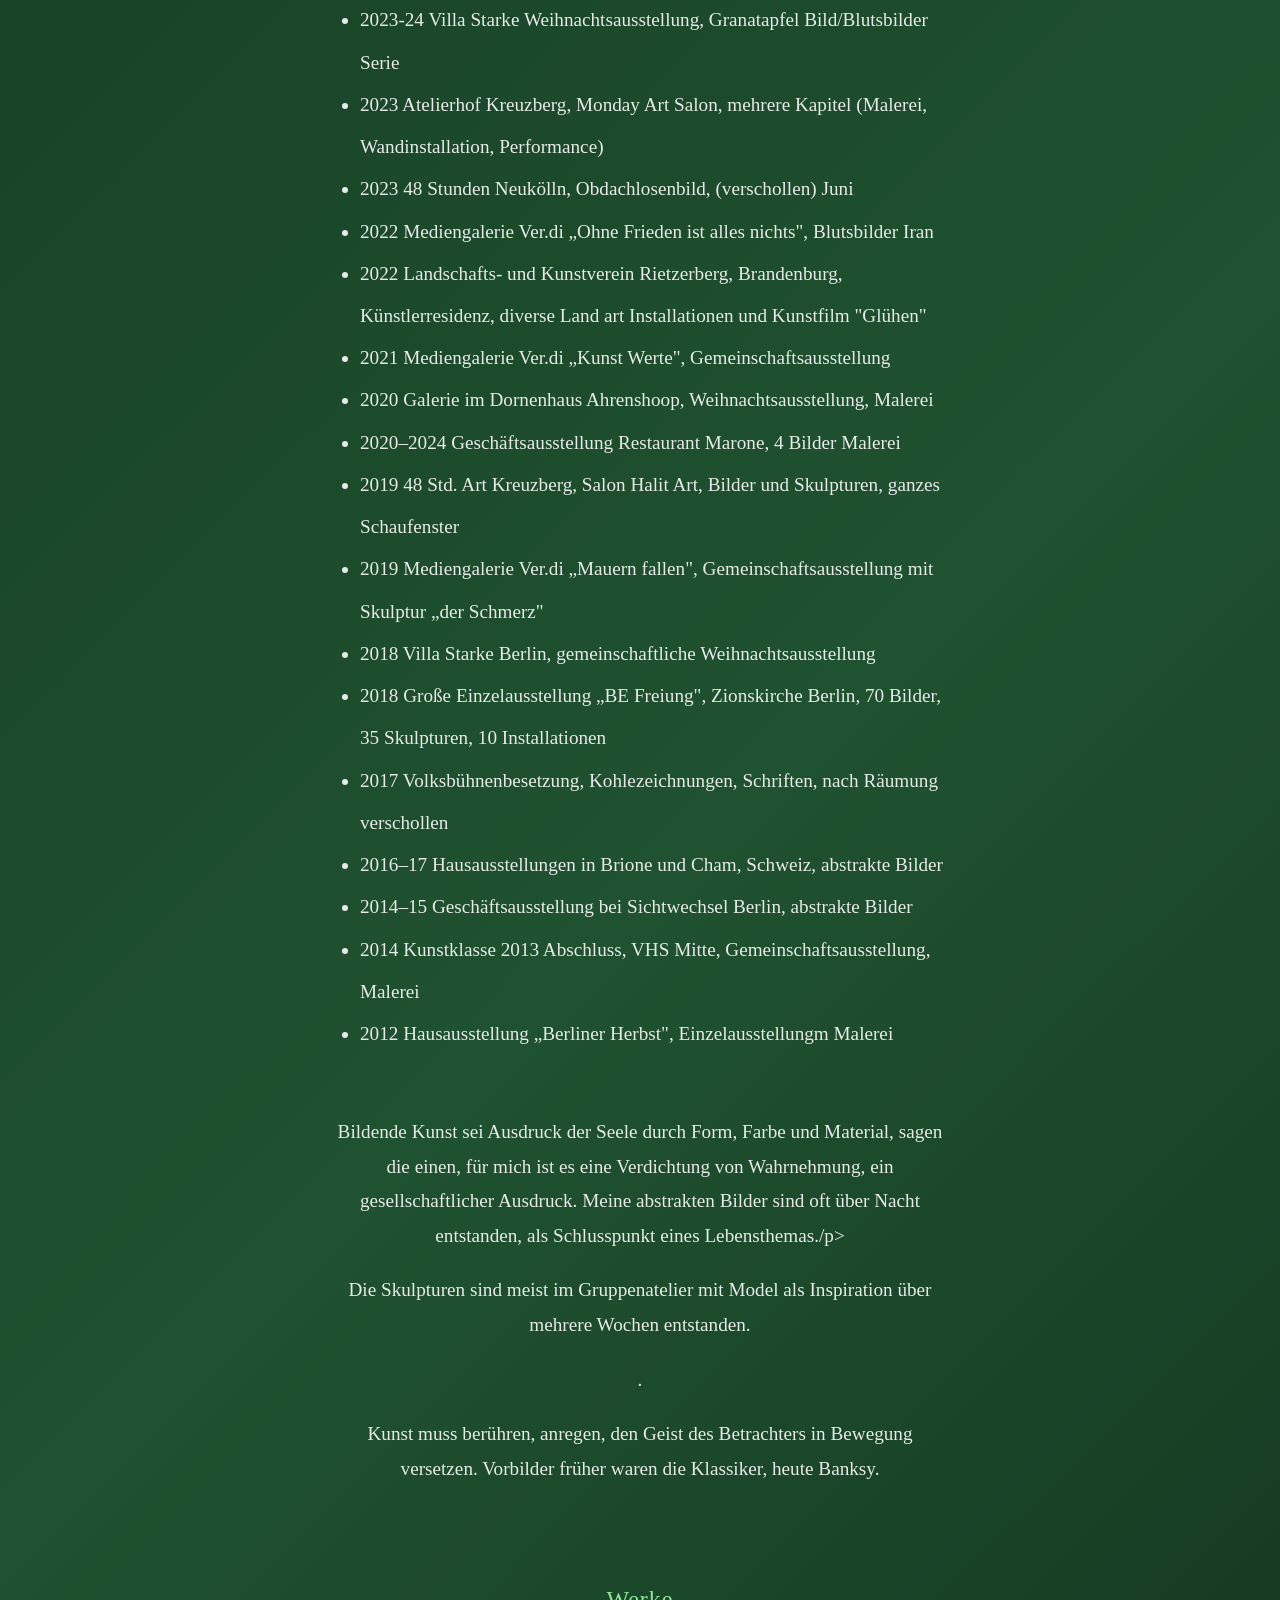
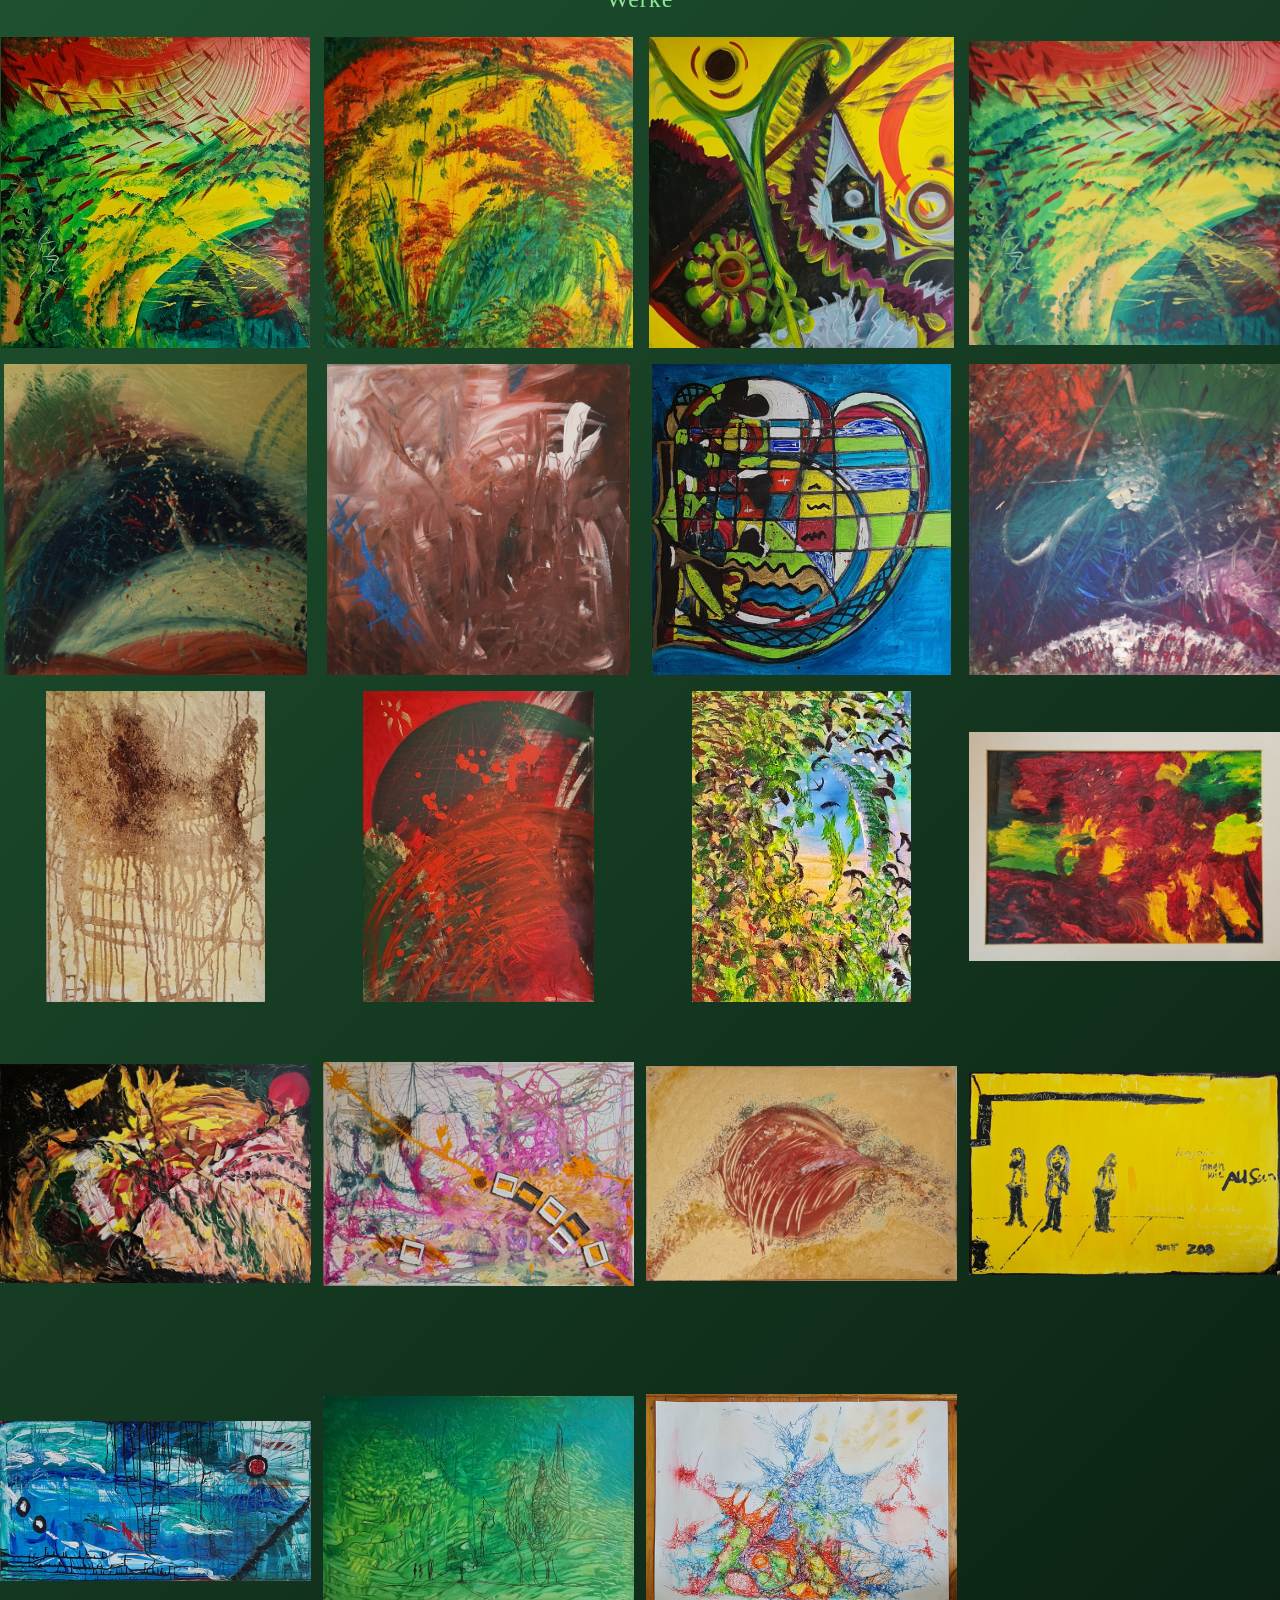
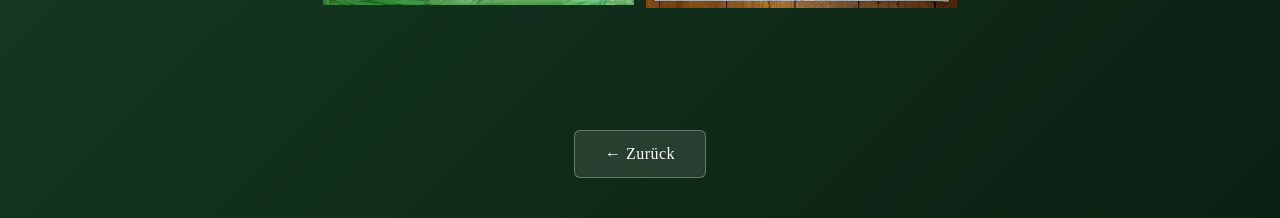
==== commit 44653482: "Update art.html" ====
--- a/art.html
+++ b/art.html
@@ -279,44 +279,41 @@
             <div class="description" style="margin-bottom: 60px;">
                 <h2 style="color: #8ee79b; margin-bottom: 30px; font-size: 1.5em; font-weight: 400; letter-spacing: 1px;">Ausstellungen 2012 - 2026</h2>
                 <ul style="line-height: 2.2; font-size: 1em; text-align: left; list-style-position: outside; margin-left: 30px;">
-                    <li>2026 Villa Starke Sommerausstellung, Malerei</li>
-                    <li>2026 Atelierhof Kreuzberg, Monday Art Salon, mehrere Gemeinschaftsausstellungen</li>
-                    <li>2026 Galerie M. Mahrzahn, Gemeinschaftsausstellung</li>
+                    <li>2026 Villa Starke Sommerausstellung, Malerei
+                    <li>2026 Atelierhof Kreuzberg, Monday Art Salon, mehrere Gemeinschaftsausstellungen, Malerei, Preformance, Installation
+                    <li>2026 Kunstcafe espressotime, Einzelausstellung 11 Bilder
+                    <li>2026 Galerie M. Mahrzahn, Gemeinschaftsausstellungen, Malerei, Skulpturen</li>
                     <li>2025 Atelierhof Kreuzberg, Monday Art Salon, mehrere Gemeinschaftsausstellungen, Malerei, Skulpturen, Installationen</li>
-                    <li>2025 Galerie M Marzahn, 2 bis 3 Gemeinschaftsausstellungen, Installationen, Malerei</li>
+                    <li>2025 Galerie M Marzahn, Gemeinschaftsausstellungen, Installationen, Malerei</li>
                     <li>2024 Villa Starke Weihnachtsausstellung, The end of summer</li>
-                    <li>2024 Galerie23 Marzahn, Work in Progress zu „Wertstoffe mittels Bild und Wort"</li>
+                    <li>2024 Galerie M Marzahn, Work in Progress zu „Wertstoffe mittels Bild und Wort"</li>
                     <li>2024 Atelierhof Kreuzberg, Monday Art Salon, mehrere Kapitel (Performance, Installation, Malerei, Skulptur, Bühnenbild)</li>
                     <li>2023-24 Villa Starke Weihnachtsausstellung, Granatapfel Bild/Blutsbilder Serie</li>
-                    <li>2023 Atelierhof Kreuzberg, Monday Art Salon, mehrere Kapitel (Wandinstallation, Performance)</li>
-                    <li>2023 48 Stunden Neukölln, Obdachlosenbild, Juni</li>
+                    <li>2023 Atelierhof Kreuzberg, Monday Art Salon, mehrere Kapitel (Malerei, Wandinstallation, Performance)</li>
+                    <li>2023 48 Stunden Neukölln, Obdachlosenbild, (verschollen) Juni</li>
                     <li>2022 Mediengalerie Ver.di „Ohne Frieden ist alles nichts", Blutsbilder Iran</li>
-                    <li>2022 Landschafts- und Kunstverein Rietzerberg, Brandenburg, Künstlerresidenz, Land art</li>
+                    <li>2022 Landschafts- und Kunstverein Rietzerberg, Brandenburg, Künstlerresidenz, diverse Land art Installationen und Kunstfilm "Glühen"</li>
                     <li>2021 Mediengalerie Ver.di „Kunst Werte", Gemeinschaftsausstellung</li>
-                    <li>2020 Galerie im Dornenhaus Ahrenshoop, Weihnachtsausstellung</li>
-                    <li>2020–2024 Geschäftsausstellung Restaurant Marone, 4 Bilder</li>
-                    <li>2019 48 Std. Art Kreuzberg, Salon Halit Art, Bilder und Skulpturen</li>
+                    <li>2020 Galerie im Dornenhaus Ahrenshoop, Weihnachtsausstellung, Malerei</li>
+                    <li>2020–2024 Geschäftsausstellung Restaurant Marone, 4 Bilder Malerei</li>
+                    <li>2019 48 Std. Art Kreuzberg, Salon Halit Art, Bilder und Skulpturen, ganzes Schaufenster</li>
                     <li>2019 Mediengalerie Ver.di „Mauern fallen", Gemeinschaftsausstellung mit Skulptur „der Schmerz"</li>
-                    <li>2018 Villa Starke Berlin, Gemeinschaftliche Weihnachtsausstellung</li>
+                    <li>2018 Villa Starke Berlin, gemeinschaftliche Weihnachtsausstellung</li>
                     <li>2018 Große Einzelausstellung „BE Freiung", Zionskirche Berlin, 70 Bilder, 35 Skulpturen, 10 Installationen</li>
-                    <li>2017 Volksbühnenbesetzung, Kohlezeichnungen, Schriften</li>
+                    <li>2017 Volksbühnenbesetzung, Kohlezeichnungen, Schriften, nach Räumung verschollen</li>
                     <li>2016–17 Hausausstellungen in Brione und Cham, Schweiz, abstrakte Bilder</li>
-                    <li>2014–15 Geschäftsausstellung Sichtwechsel Berlin, abstrakte Bilder</li>
-                    <li>2014 Kunstklasse 2013 Abschluss, VHS Mitte, Gemeinschaftsausstellung</li>
-                    <li>2012 Hausausstellung „Berliner Herbst", Einzelausstellung</li>
+                    <li>2014–15 Geschäftsausstellung bei Sichtwechsel Berlin, abstrakte Bilder</li>
+                    <li>2014 Kunstklasse 2013 Abschluss, VHS Mitte, Gemeinschaftsausstellung, Malerei</li>
+                    <li>2012 Hausausstellung „Berliner Herbst", Einzelausstellungm Malerei</li>
                 </ul>
             </div>
 
             <div class="description">
-                <p>Bildende Kunst ist Ausdruck der
-                    Seele durch Form, Farbe und Material, sagen die einen, für mich ist es Verdichtung von Wahrnehmung, ein gesellschaftlicher Ausdruck. Meine abstrakten Bilder sind oft über Nacht entstanden als Schlusspunkt eines Lebensthemas.
-                    Ein Dialog zwischen dem Inneren und dem
-                    Äußeren, zwischen Vision und Wirklichkeit.</p>
+                <p>Bildende Kunst sei Ausdruck der
+                    Seele durch Form, Farbe und Material, sagen die einen, für mich ist es eine Verdichtung von Wahrnehmung, ein gesellschaftlicher Ausdruck. Meine abstrakten Bilder sind oft über Nacht entstanden, als Schlusspunkt eines Lebensthemas./p>
             <p style="margin-top: 20px;">Die Skulpturen sind meist im Gruppenatelier mit Model als Inspiration über mehrere Wochen entstanden.</p>
-                <p style="margin-top: 20px;">Jedes Werk ist ein Moment eingefangen,
-                    eine Frage gestellt, eine Emotion sichtbar gemacht.</p>
-                <p style="margin-top: 20px;">Kunst muss
-                    berühren und anregen, den Geist des Betrachters in Bewegung versetzen.</p>
+                <p style="margin-top: 20px;">.</p>
+                <p style="margin-top: 20px;">Kunst muss berühren, anregen, den Geist des Betrachters in Bewegung versetzen. Vorbilder früher waren die Klassiker, heute Banksy.</p>
             </div>
         </div>
 
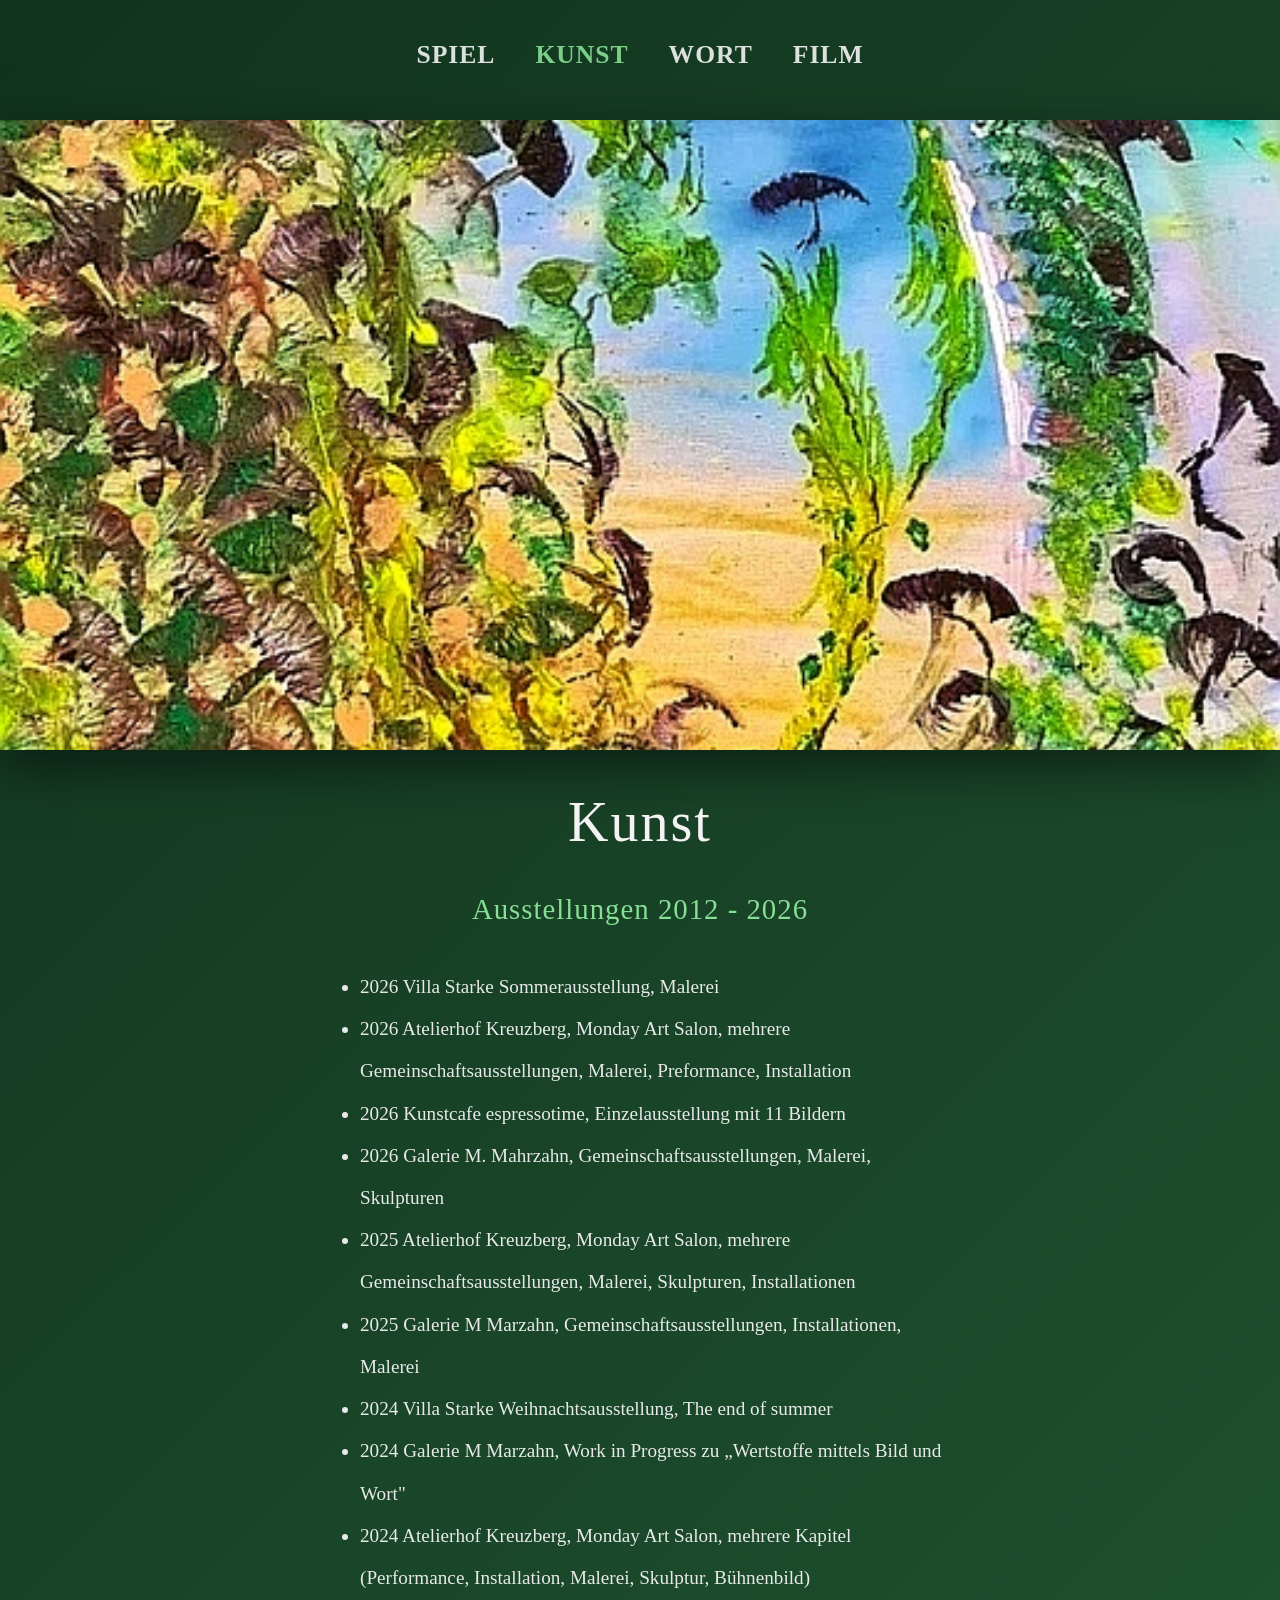
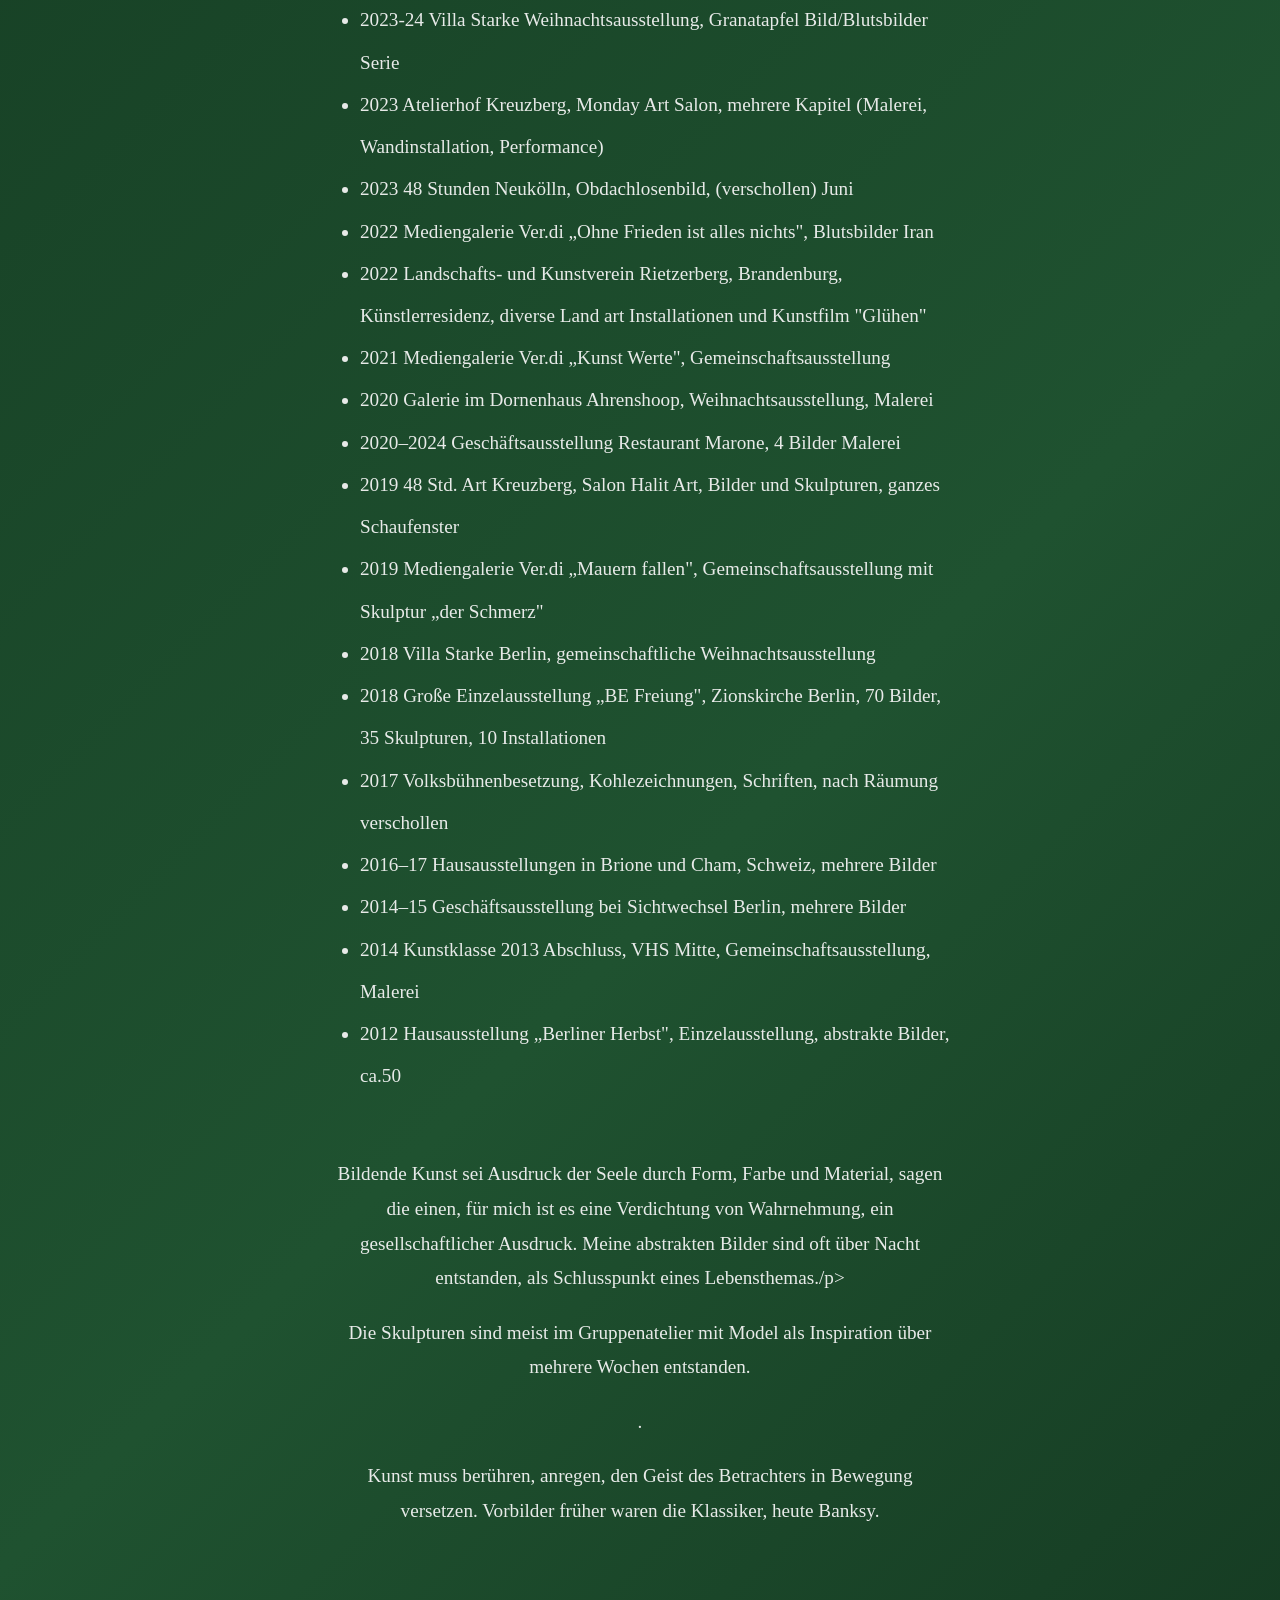
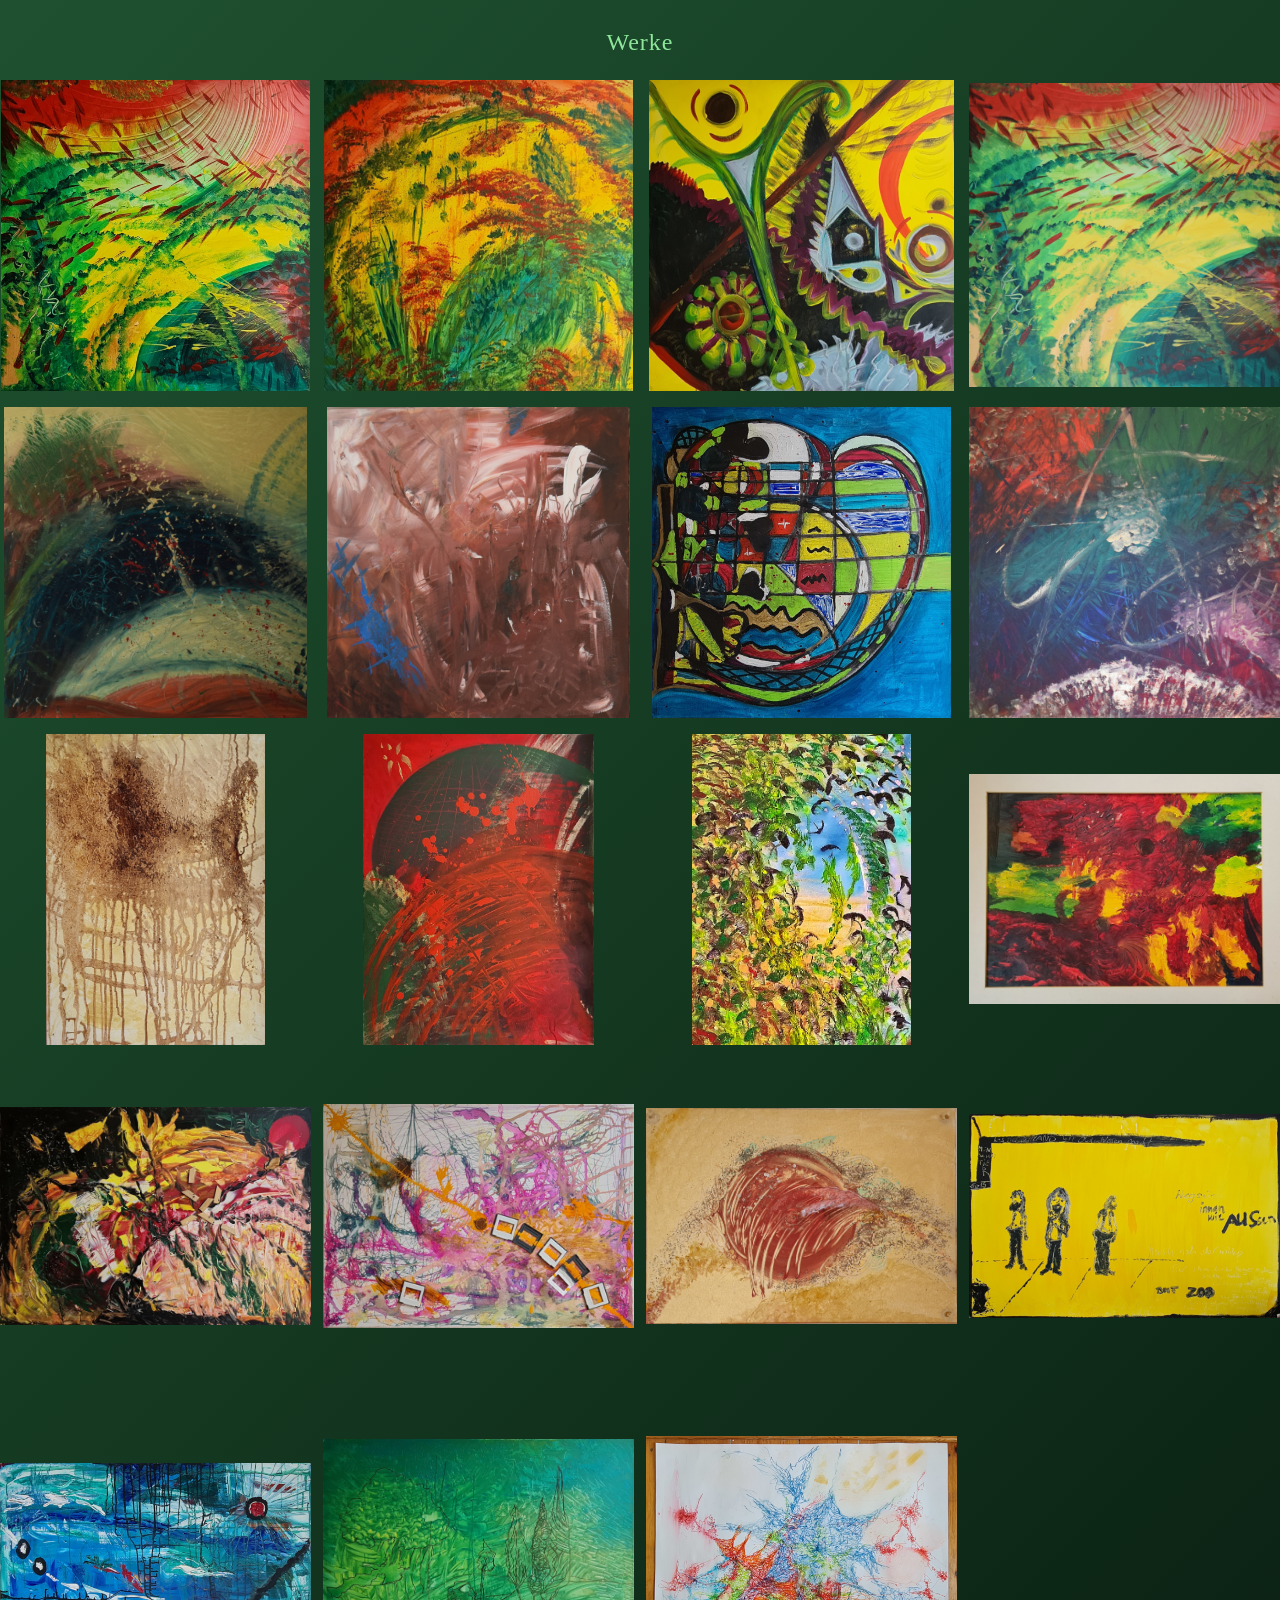
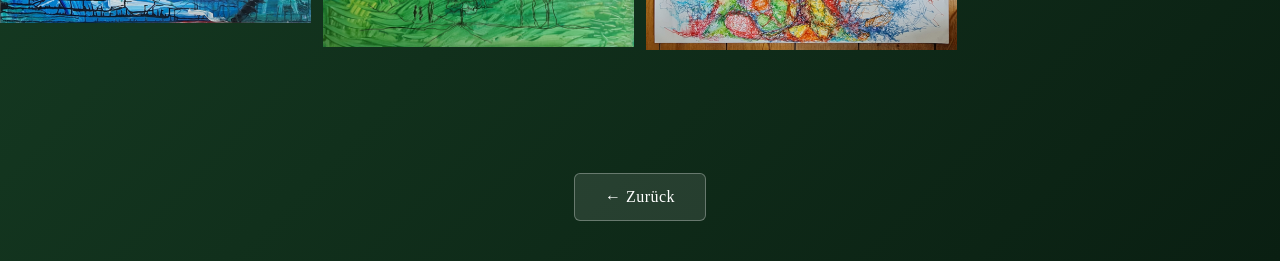
==== commit 3b35fbd3: "Update art.html" ====
--- a/art.html
+++ b/art.html
@@ -281,7 +281,7 @@
                 <ul style="line-height: 2.2; font-size: 1em; text-align: left; list-style-position: outside; margin-left: 30px;">
                     <li>2026 Villa Starke Sommerausstellung, Malerei
                     <li>2026 Atelierhof Kreuzberg, Monday Art Salon, mehrere Gemeinschaftsausstellungen, Malerei, Preformance, Installation
-                    <li>2026 Kunstcafe espressotime, Einzelausstellung 11 Bilder
+                    <li>2026 Kunstcafe espressotime, Einzelausstellung mit 11 Bildern
                     <li>2026 Galerie M. Mahrzahn, Gemeinschaftsausstellungen, Malerei, Skulpturen</li>
                     <li>2025 Atelierhof Kreuzberg, Monday Art Salon, mehrere Gemeinschaftsausstellungen, Malerei, Skulpturen, Installationen</li>
                     <li>2025 Galerie M Marzahn, Gemeinschaftsausstellungen, Installationen, Malerei</li>
@@ -301,10 +301,10 @@
                     <li>2018 Villa Starke Berlin, gemeinschaftliche Weihnachtsausstellung</li>
                     <li>2018 Große Einzelausstellung „BE Freiung", Zionskirche Berlin, 70 Bilder, 35 Skulpturen, 10 Installationen</li>
                     <li>2017 Volksbühnenbesetzung, Kohlezeichnungen, Schriften, nach Räumung verschollen</li>
-                    <li>2016–17 Hausausstellungen in Brione und Cham, Schweiz, abstrakte Bilder</li>
-                    <li>2014–15 Geschäftsausstellung bei Sichtwechsel Berlin, abstrakte Bilder</li>
+                    <li>2016–17 Hausausstellungen in Brione und Cham, Schweiz, mehrere Bilder</li>
+                    <li>2014–15 Geschäftsausstellung bei Sichtwechsel Berlin, mehrere Bilder</li>
                     <li>2014 Kunstklasse 2013 Abschluss, VHS Mitte, Gemeinschaftsausstellung, Malerei</li>
-                    <li>2012 Hausausstellung „Berliner Herbst", Einzelausstellungm Malerei</li>
+                    <li>2012 Hausausstellung „Berliner Herbst", Einzelausstellung, abstrakte Bilder, ca.50</li>
                 </ul>
             </div>
 
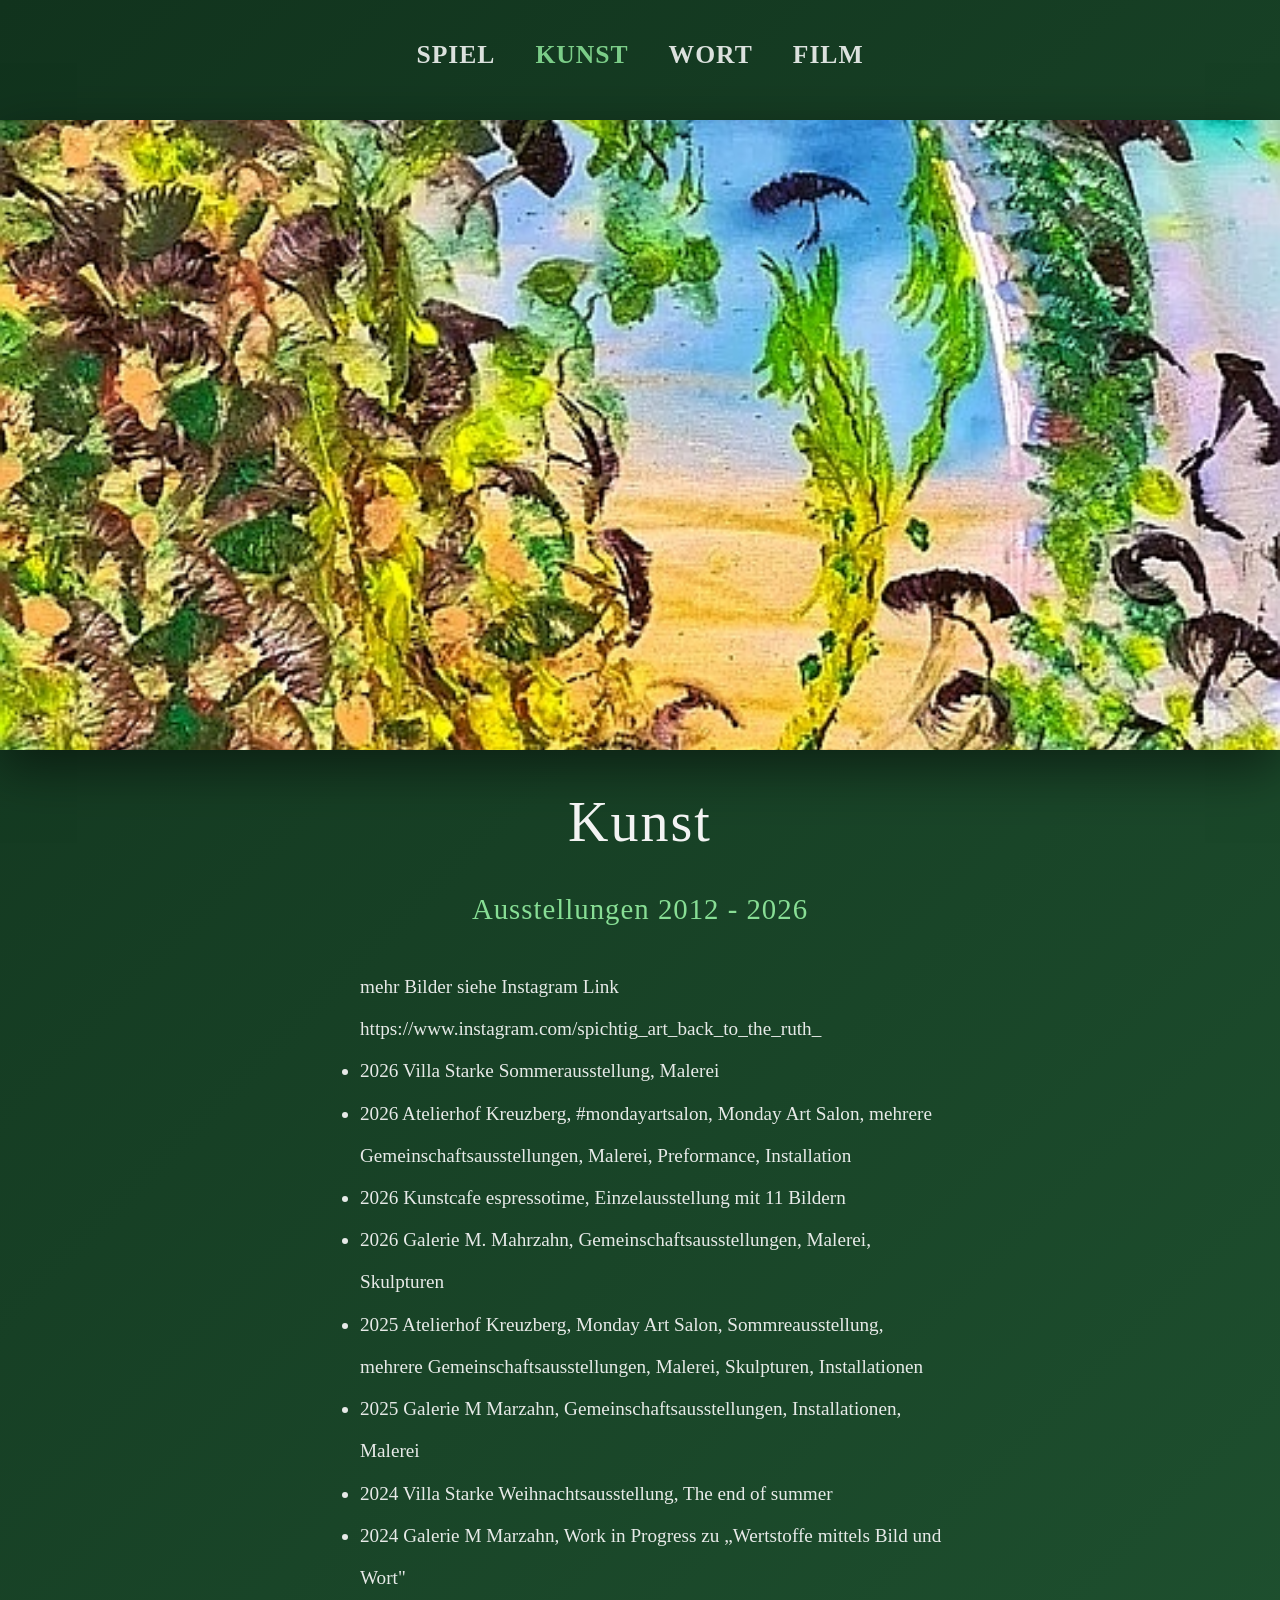
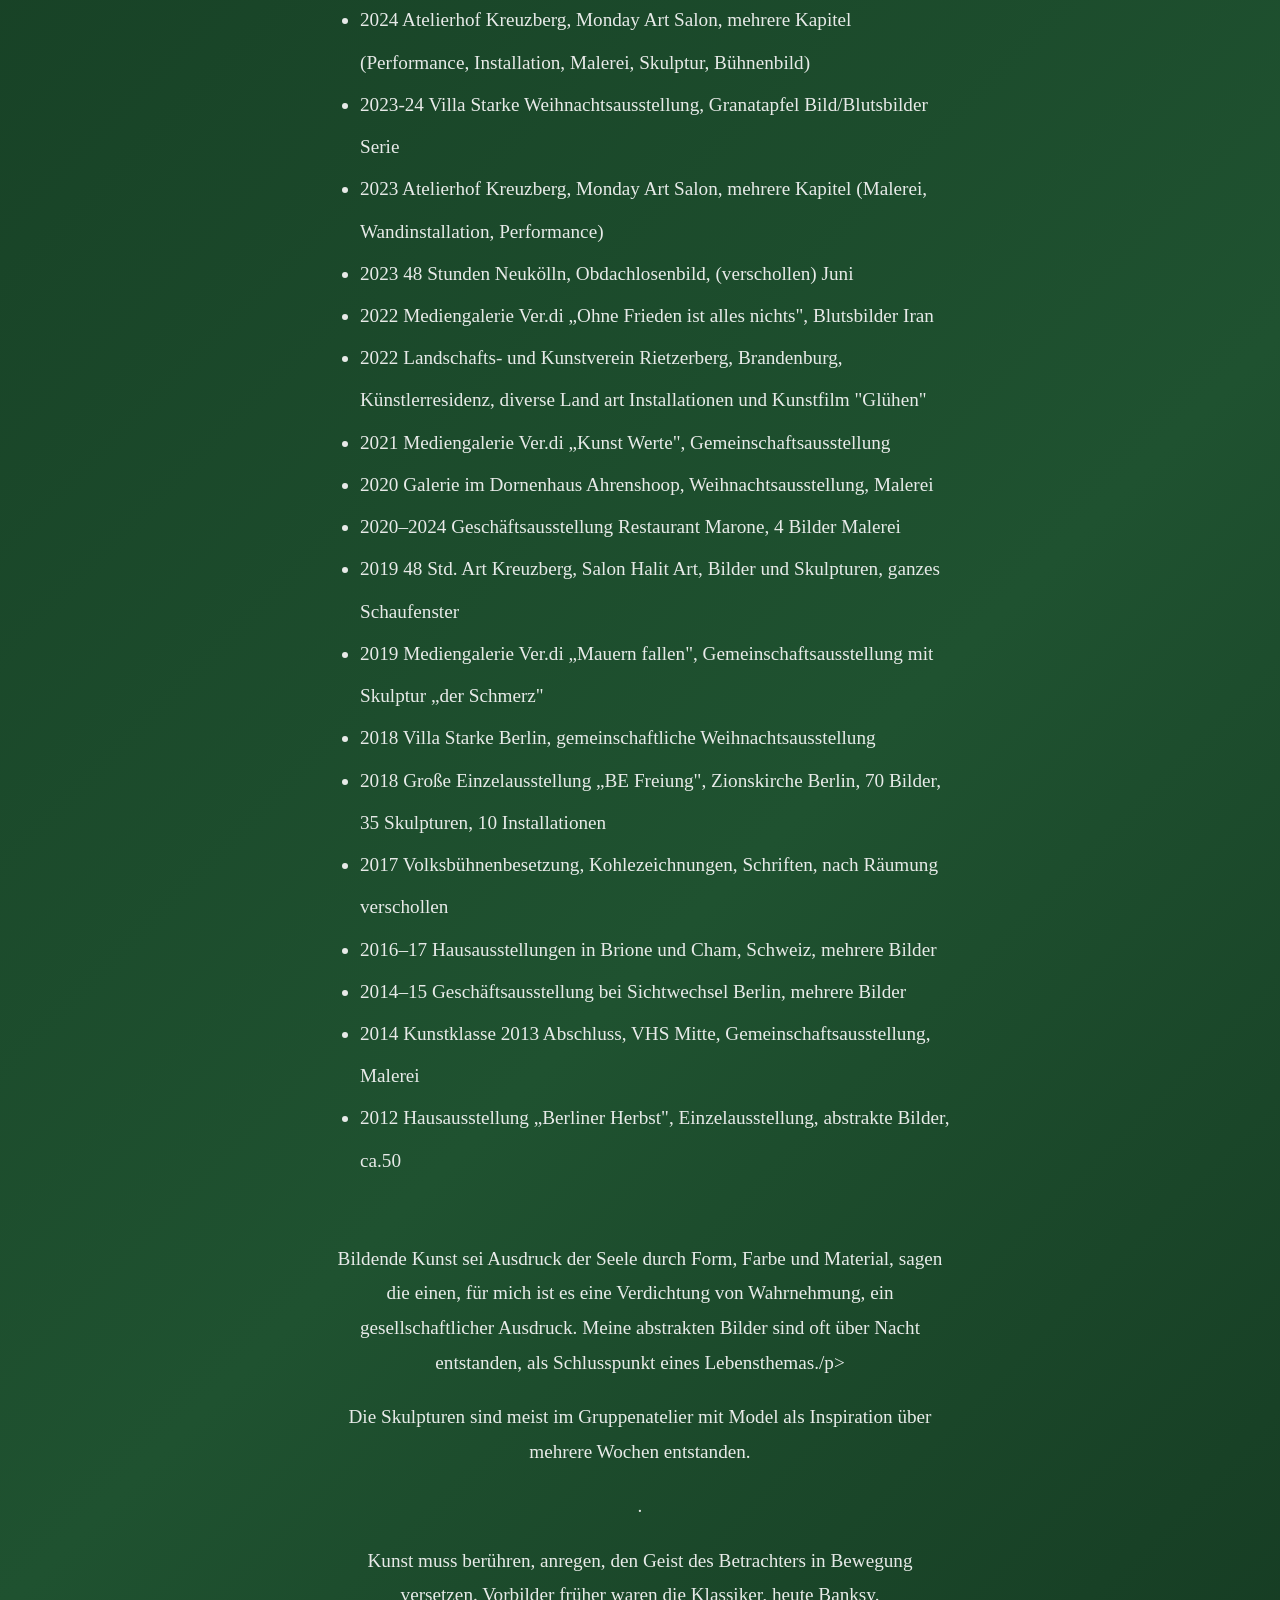
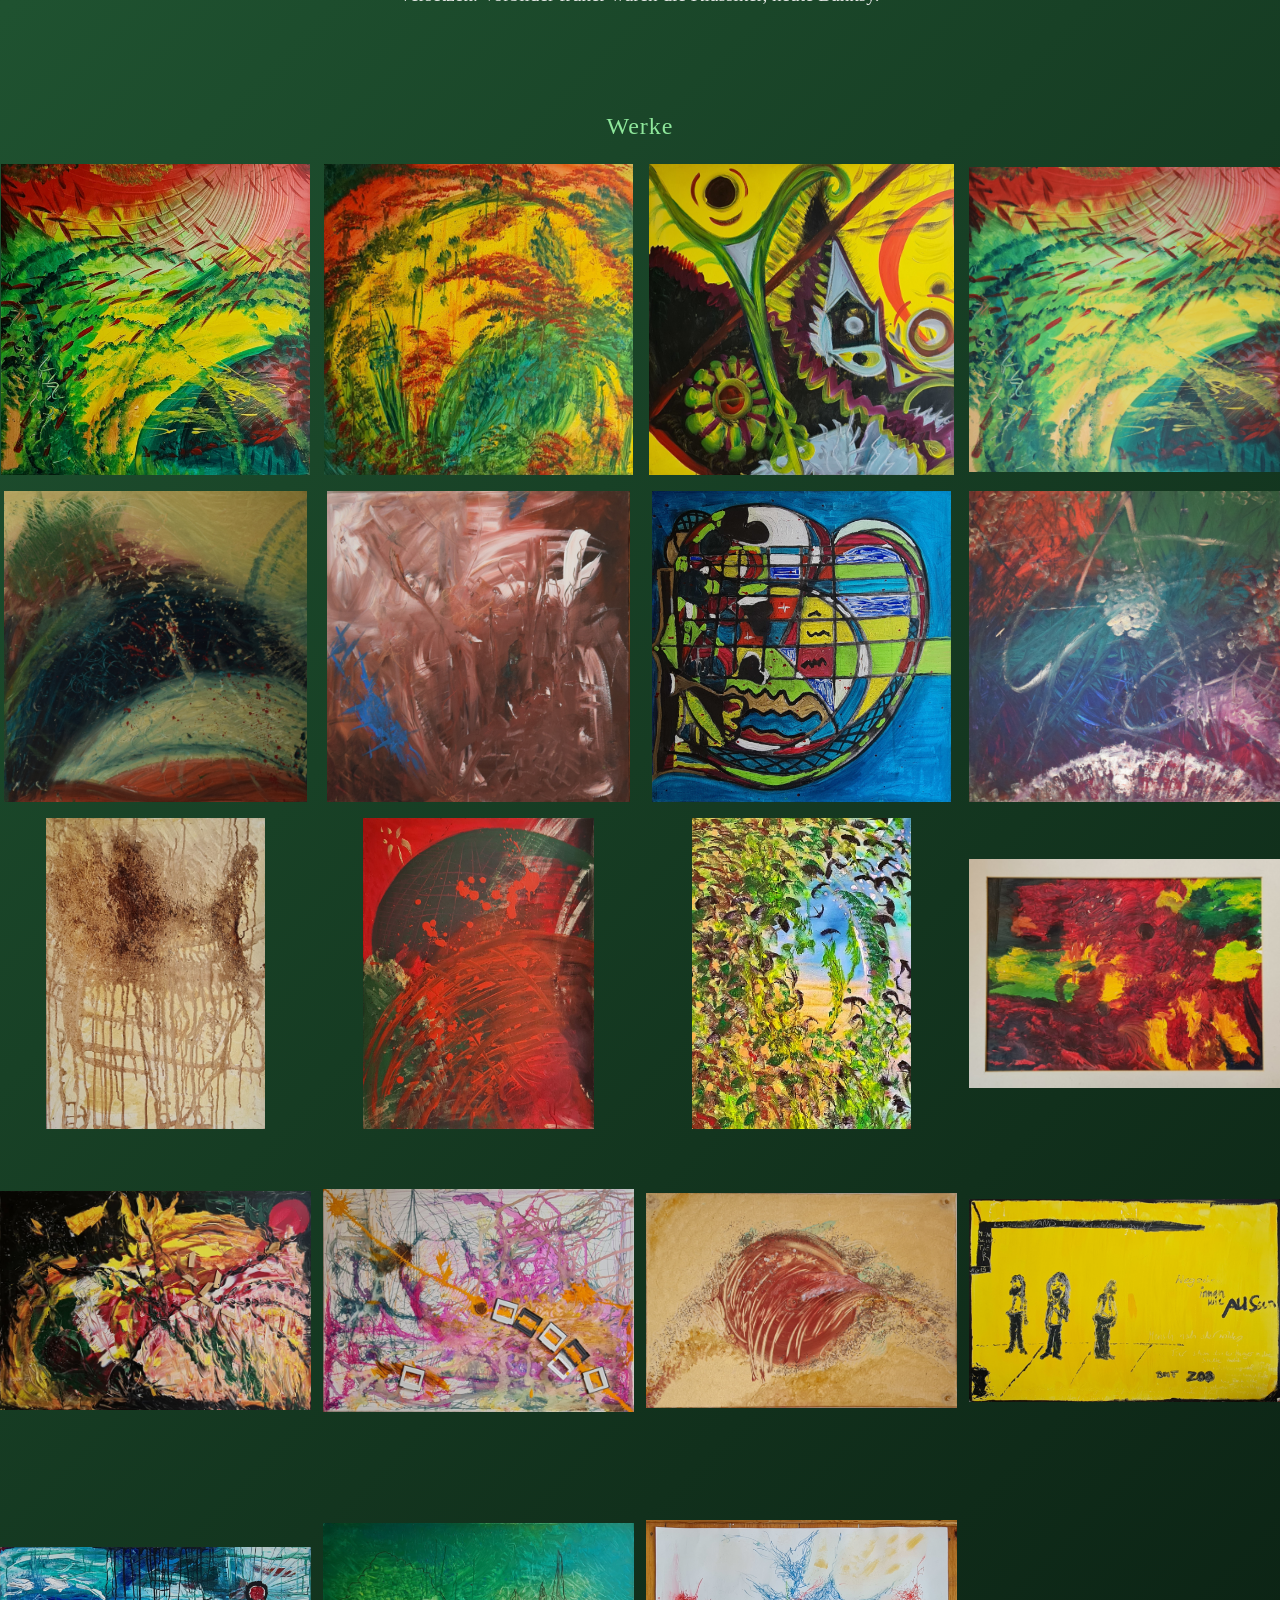
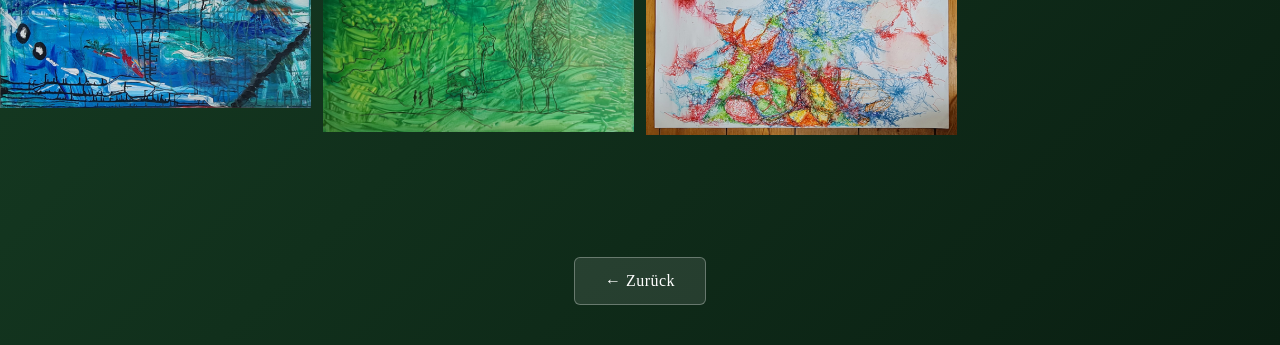
==== commit b204b29b: "Update art.html" ====
--- a/art.html
+++ b/art.html
@@ -279,11 +279,12 @@
             <div class="description" style="margin-bottom: 60px;">
                 <h2 style="color: #8ee79b; margin-bottom: 30px; font-size: 1.5em; font-weight: 400; letter-spacing: 1px;">Ausstellungen 2012 - 2026</h2>
                 <ul style="line-height: 2.2; font-size: 1em; text-align: left; list-style-position: outside; margin-left: 30px;">
+                    mehr Bilder siehe Instagram Link https://www.instagram.com/spichtig_art_back_to_the_ruth_
                     <li>2026 Villa Starke Sommerausstellung, Malerei
-                    <li>2026 Atelierhof Kreuzberg, Monday Art Salon, mehrere Gemeinschaftsausstellungen, Malerei, Preformance, Installation
+                    <li>2026 Atelierhof Kreuzberg, #mondayartsalon, Monday Art Salon, mehrere Gemeinschaftsausstellungen, Malerei, Preformance, Installation
                     <li>2026 Kunstcafe espressotime, Einzelausstellung mit 11 Bildern
                     <li>2026 Galerie M. Mahrzahn, Gemeinschaftsausstellungen, Malerei, Skulpturen</li>
-                    <li>2025 Atelierhof Kreuzberg, Monday Art Salon, mehrere Gemeinschaftsausstellungen, Malerei, Skulpturen, Installationen</li>
+                    <li>2025 Atelierhof Kreuzberg, Monday Art Salon, Sommreausstellung, mehrere Gemeinschaftsausstellungen, Malerei, Skulpturen, Installationen</li>
                     <li>2025 Galerie M Marzahn, Gemeinschaftsausstellungen, Installationen, Malerei</li>
                     <li>2024 Villa Starke Weihnachtsausstellung, The end of summer</li>
                     <li>2024 Galerie M Marzahn, Work in Progress zu „Wertstoffe mittels Bild und Wort"</li>
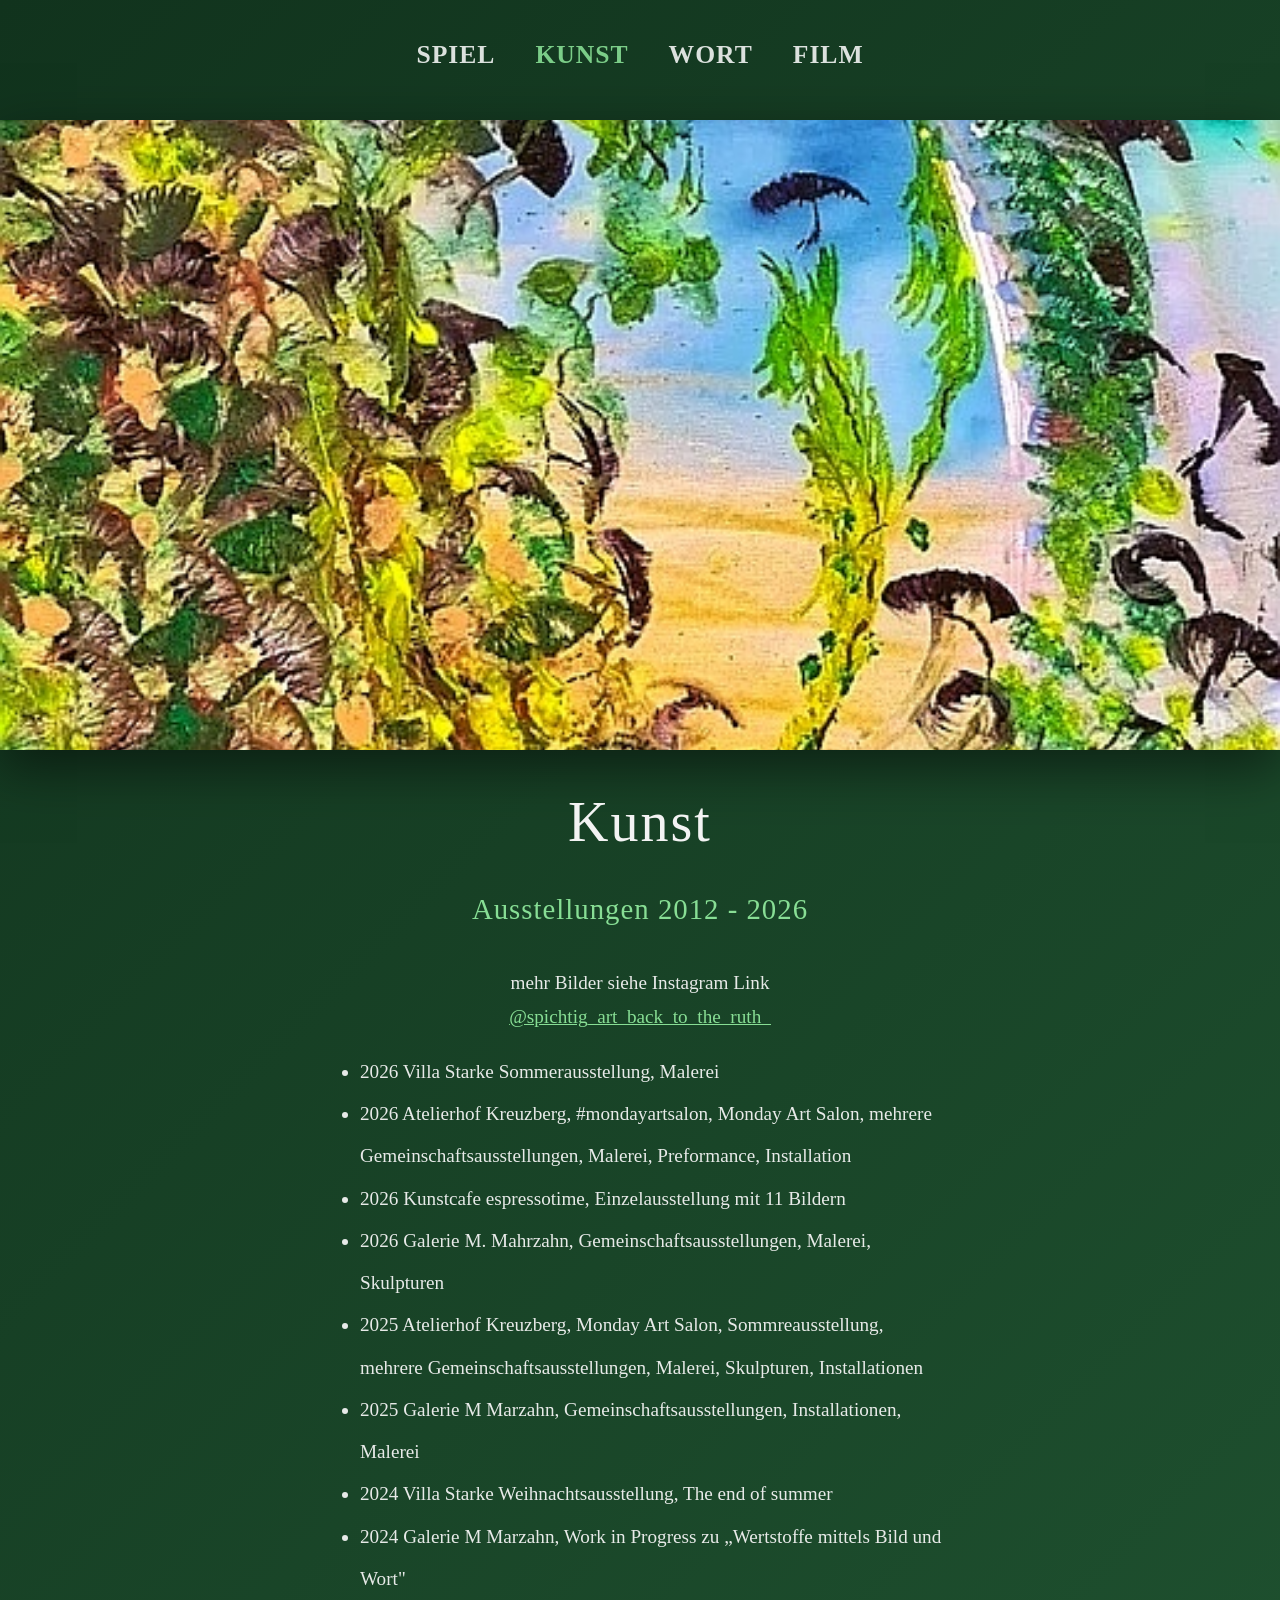
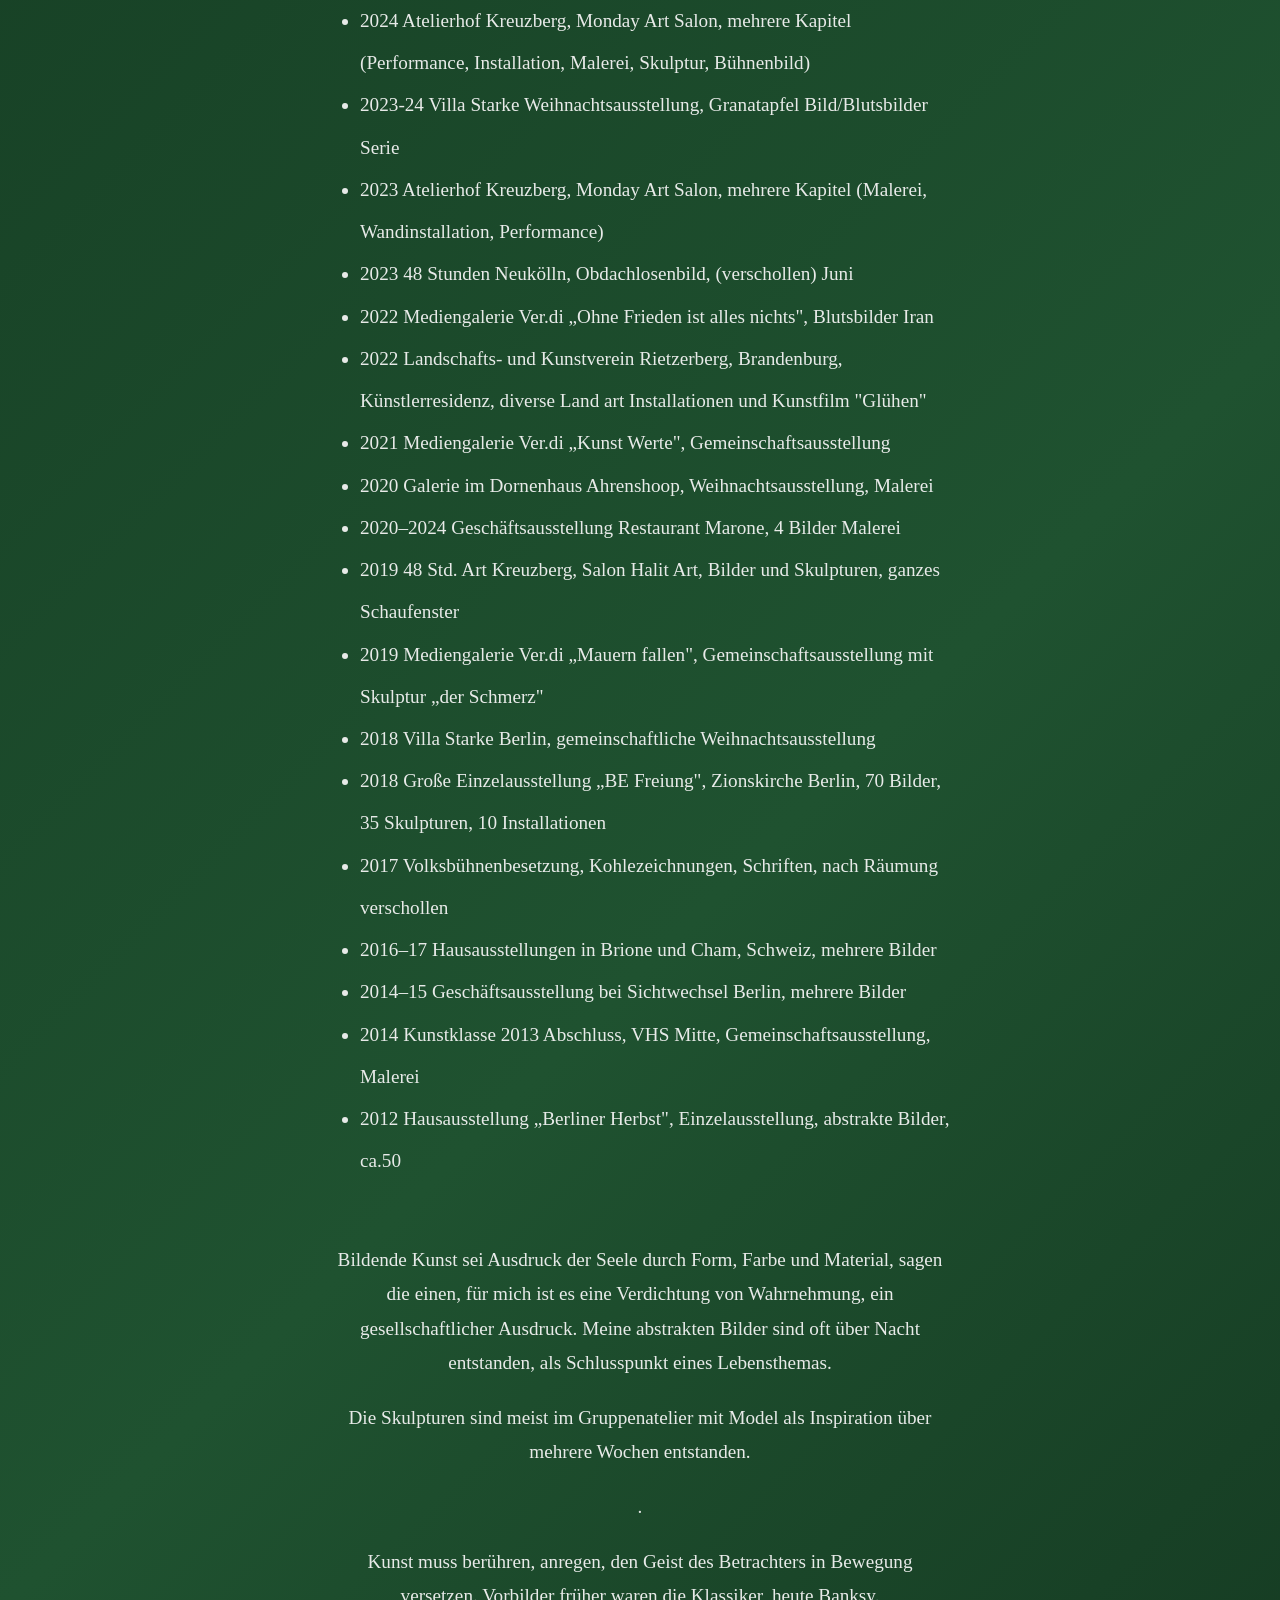
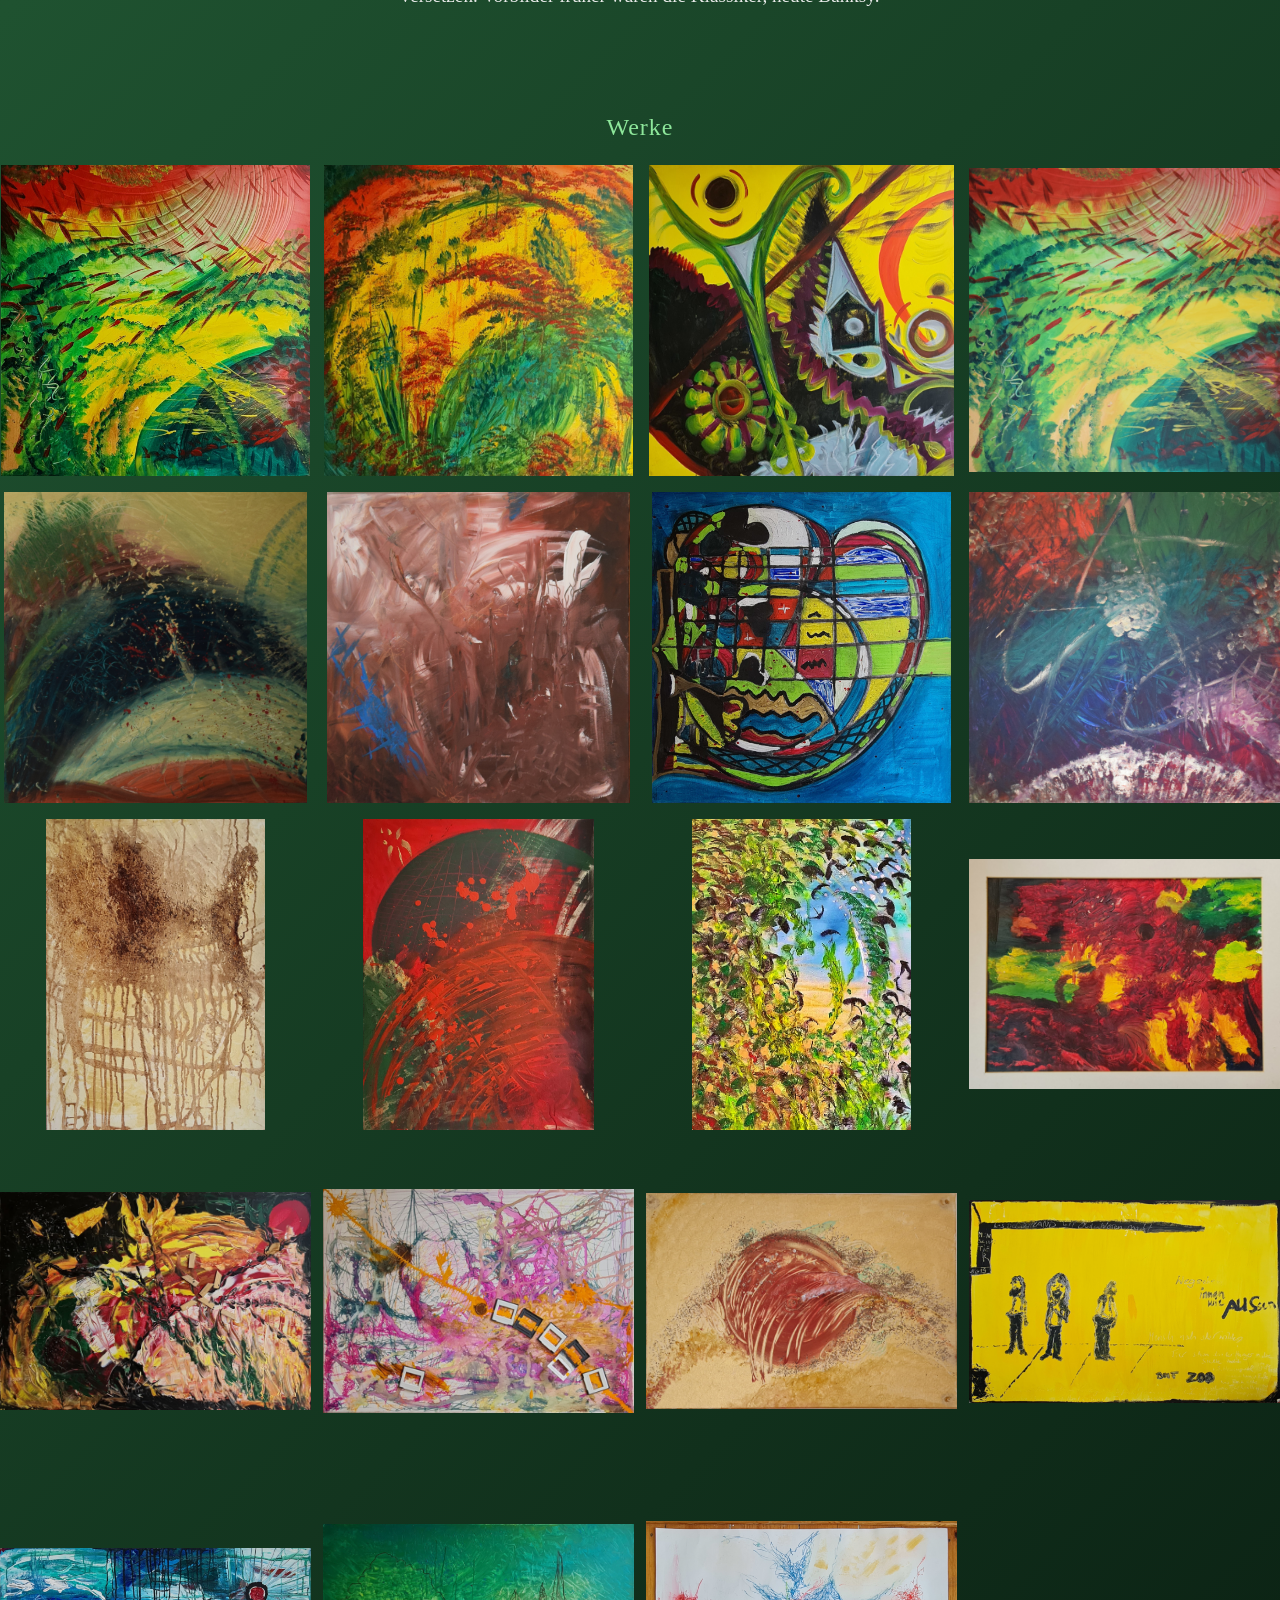
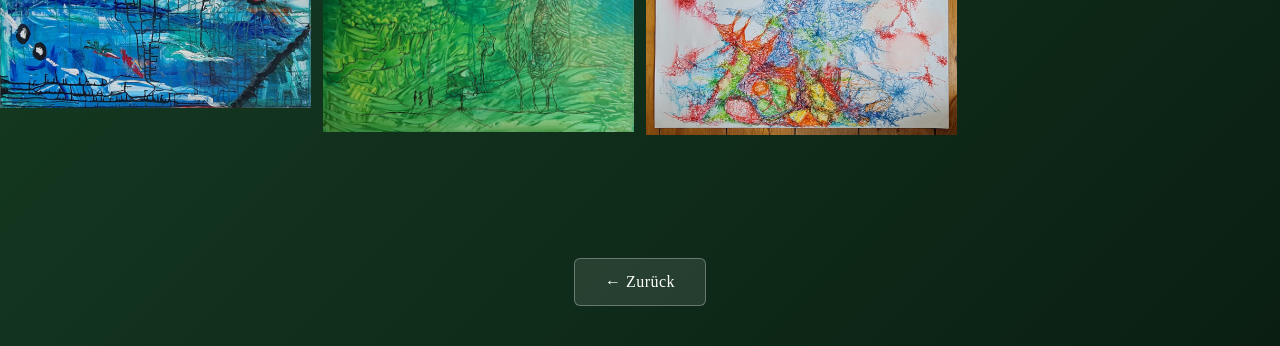
==== commit 1962d18a: "line break for link" ====
--- a/art.html
+++ b/art.html
@@ -235,6 +235,7 @@
             line-height: 1.8;
             margin-bottom: 40px;
             opacity: 0.95;
+            overflow-wrap: break-word;
         }
 
         .nav-back {
@@ -278,8 +279,8 @@
 
             <div class="description" style="margin-bottom: 60px;">
                 <h2 style="color: #8ee79b; margin-bottom: 30px; font-size: 1.5em; font-weight: 400; letter-spacing: 1px;">Ausstellungen 2012 - 2026</h2>
+                <p style="margin-bottom: 16px;">mehr Bilder siehe Instagram Link<br><a href="https://www.instagram.com/spichtig_art_back_to_the_ruth_" style="color: #8ee79b; word-break: break-all;" target="_blank" rel="noopener">@spichtig_art_back_to_the_ruth_</a></p>
                 <ul style="line-height: 2.2; font-size: 1em; text-align: left; list-style-position: outside; margin-left: 30px;">
-                    mehr Bilder siehe Instagram Link https://www.instagram.com/spichtig_art_back_to_the_ruth_
                     <li>2026 Villa Starke Sommerausstellung, Malerei
                     <li>2026 Atelierhof Kreuzberg, #mondayartsalon, Monday Art Salon, mehrere Gemeinschaftsausstellungen, Malerei, Preformance, Installation
                     <li>2026 Kunstcafe espressotime, Einzelausstellung mit 11 Bildern
@@ -311,7 +312,7 @@
 
             <div class="description">
                 <p>Bildende Kunst sei Ausdruck der
-                    Seele durch Form, Farbe und Material, sagen die einen, für mich ist es eine Verdichtung von Wahrnehmung, ein gesellschaftlicher Ausdruck. Meine abstrakten Bilder sind oft über Nacht entstanden, als Schlusspunkt eines Lebensthemas./p>
+                    Seele durch Form, Farbe und Material, sagen die einen, für mich ist es eine Verdichtung von Wahrnehmung, ein gesellschaftlicher Ausdruck. Meine abstrakten Bilder sind oft über Nacht entstanden, als Schlusspunkt eines Lebensthemas.</p>
             <p style="margin-top: 20px;">Die Skulpturen sind meist im Gruppenatelier mit Model als Inspiration über mehrere Wochen entstanden.</p>
                 <p style="margin-top: 20px;">.</p>
                 <p style="margin-top: 20px;">Kunst muss berühren, anregen, den Geist des Betrachters in Bewegung versetzen. Vorbilder früher waren die Klassiker, heute Banksy.</p>
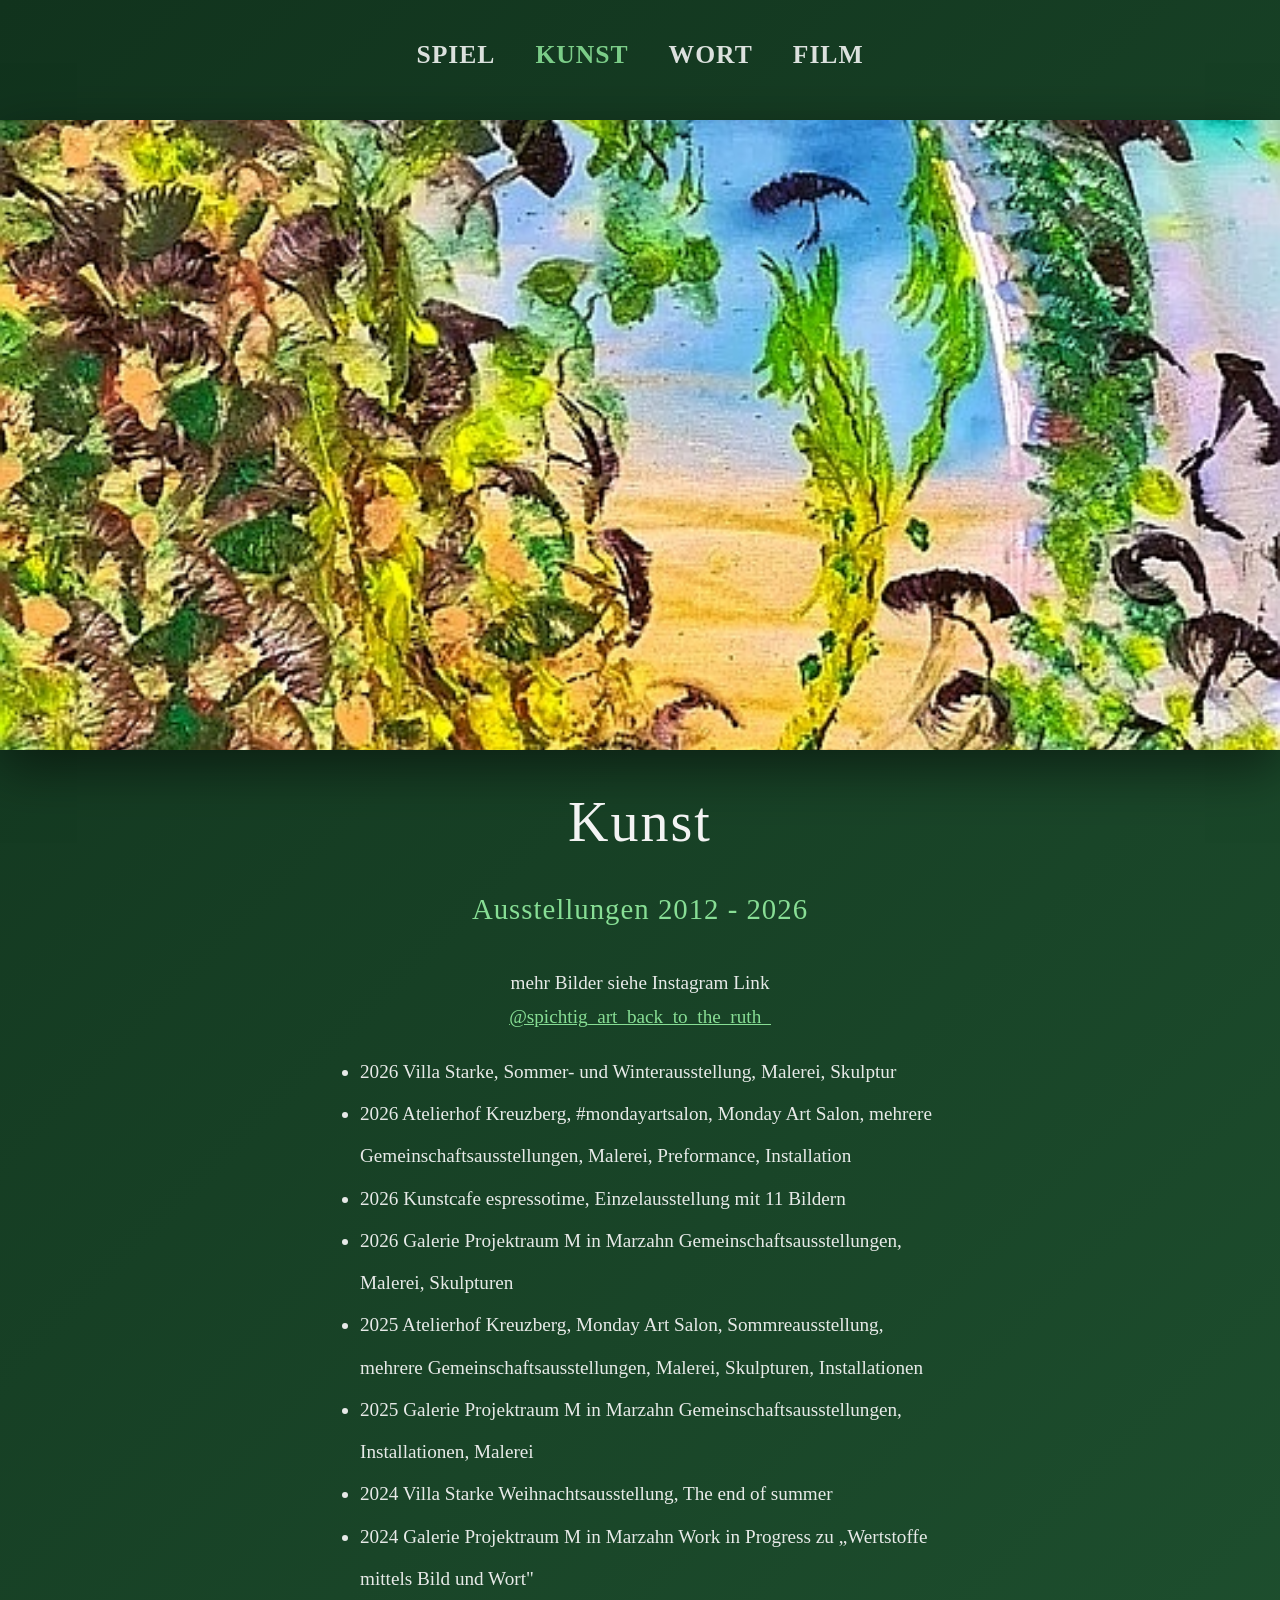
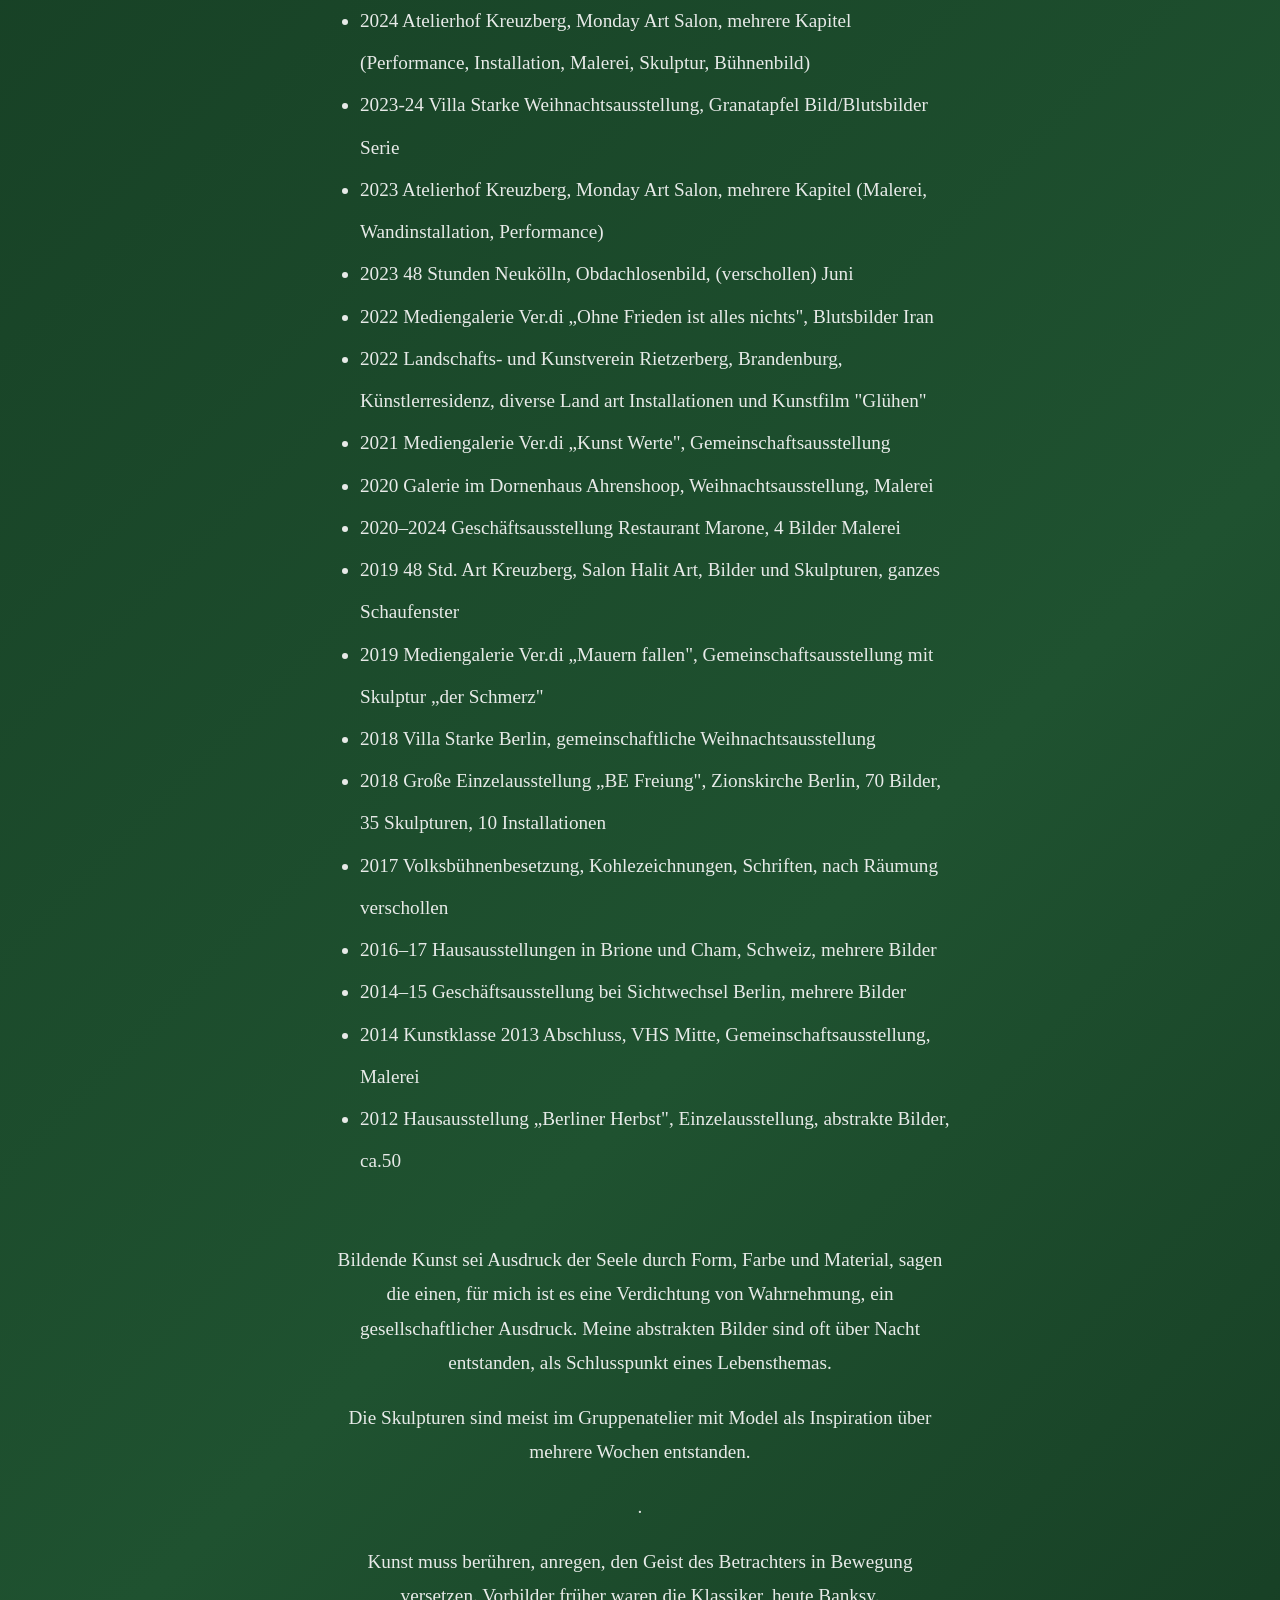
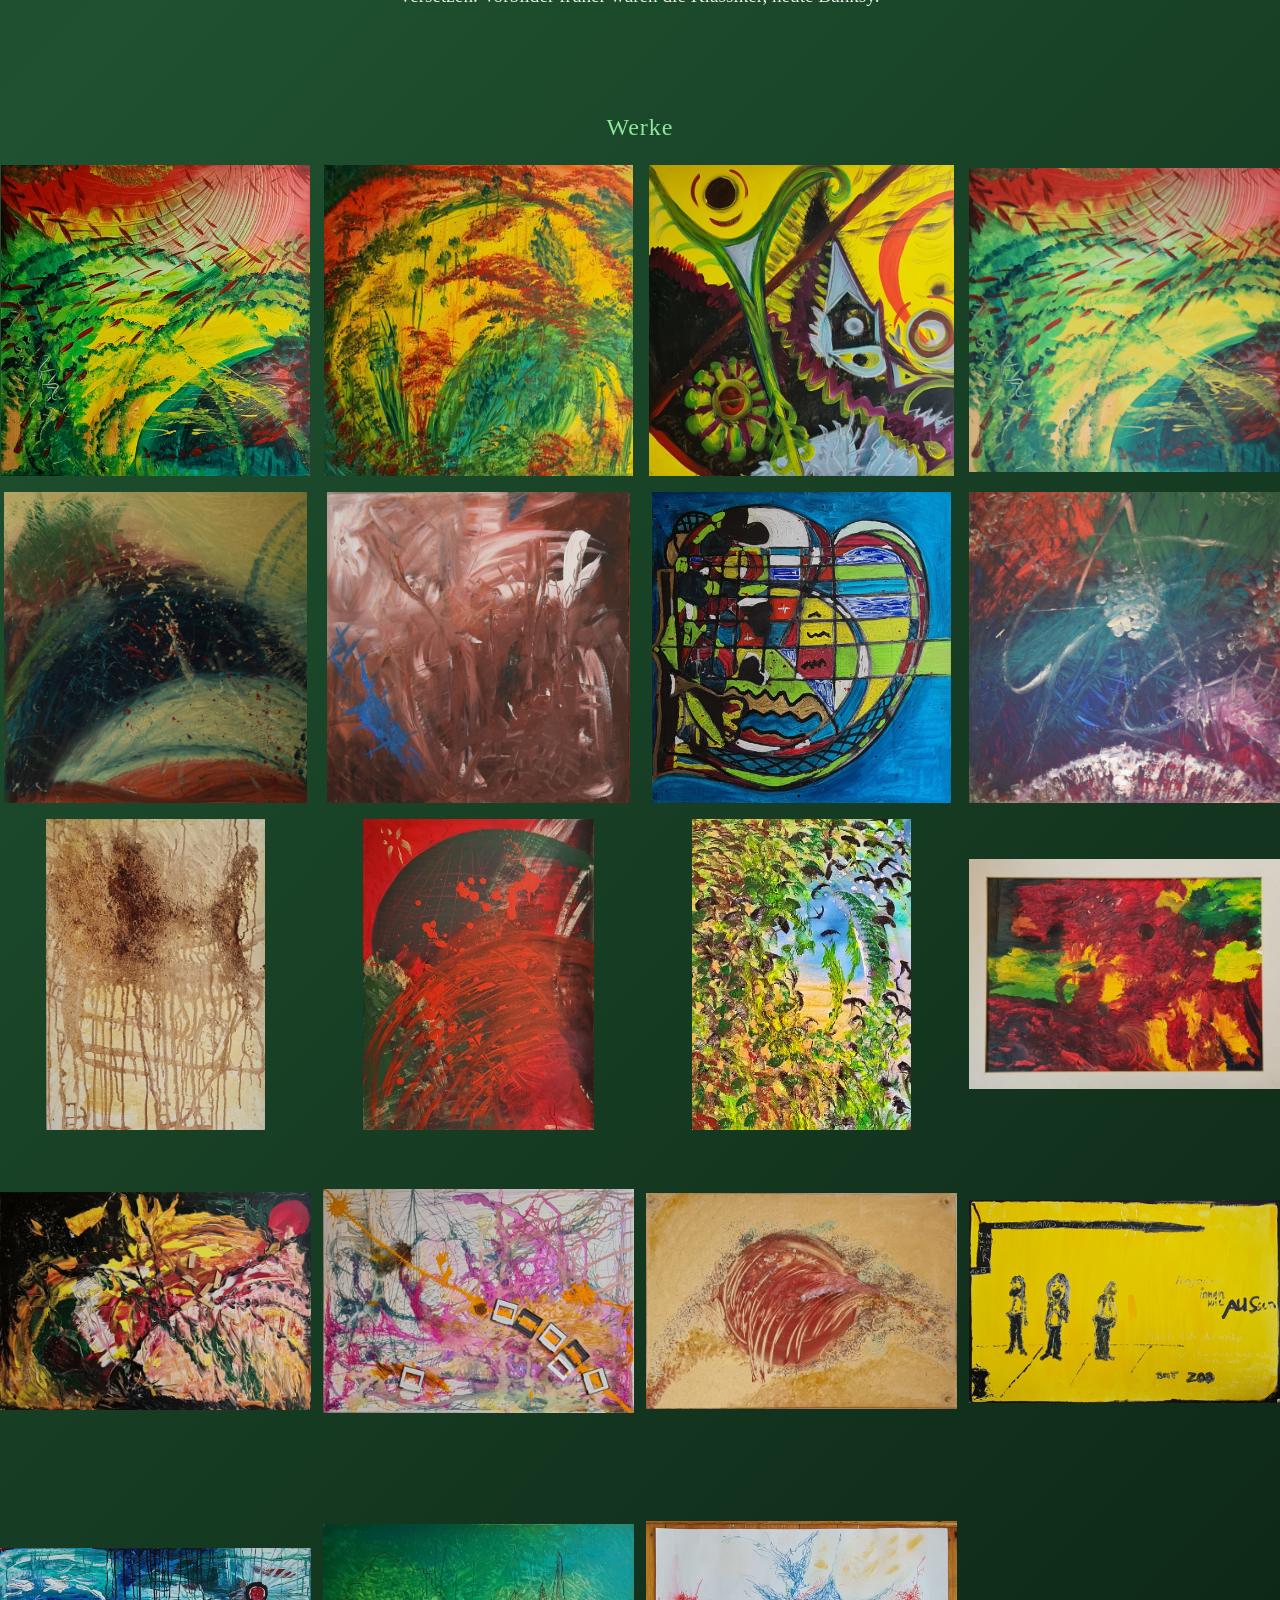
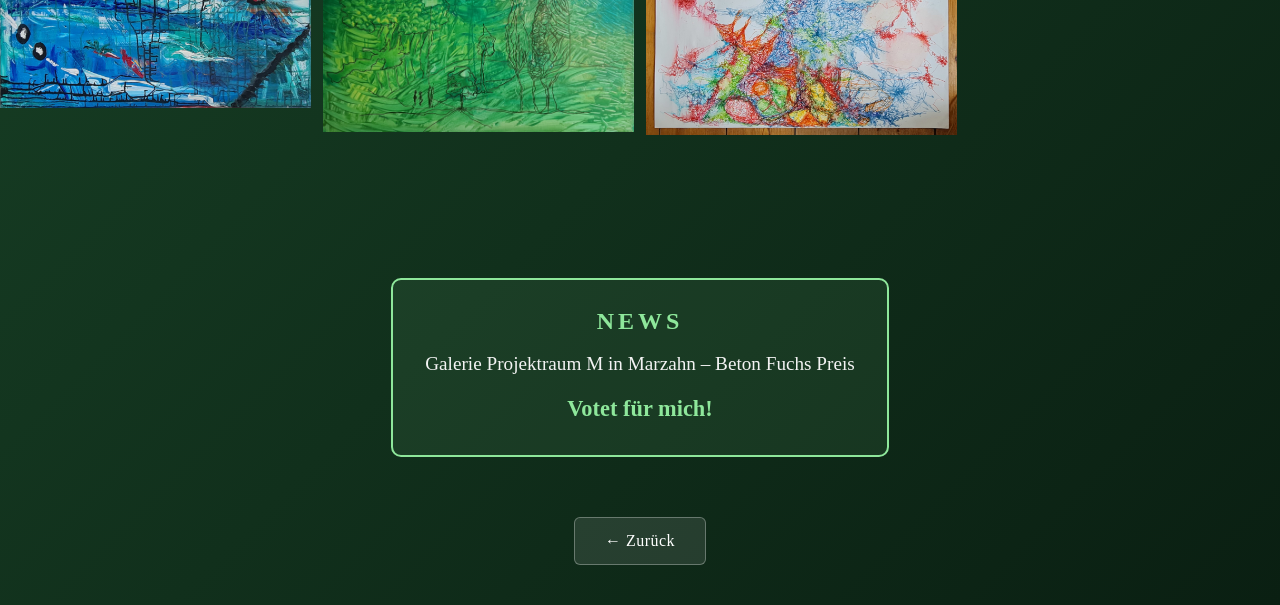
==== commit c858c311: "Spiel: Porträt-Diashow; Kunst: NEWS Beton Fuchs Preis, Ausstellungsliste aktualisiert Co-Authored-By" ====
--- a/art.html
+++ b/art.html
@@ -116,6 +116,34 @@
             text-align: center;
         }
 
+        .news {
+            max-width: 640px;
+            margin: 50px auto 30px;
+            padding: 28px 32px;
+            text-align: center;
+            border: 2px solid #8ee79b;
+            border-radius: 10px;
+            background: rgba(142, 231, 155, 0.08);
+        }
+
+        .news h2 {
+            margin: 0 0 14px;
+            font-weight: 700;
+            letter-spacing: 4px;
+        }
+
+        .news p {
+            font-size: 1.2em;
+            line-height: 1.6;
+        }
+
+        .news .vote {
+            margin-top: 12px;
+            font-size: 1.4em;
+            font-weight: 700;
+            color: #8ee79b;
+        }
+
         .gallery.square {
             grid-template-columns: repeat(4, 1fr);
             max-width: 100%;
@@ -281,14 +309,14 @@
                 <h2 style="color: #8ee79b; margin-bottom: 30px; font-size: 1.5em; font-weight: 400; letter-spacing: 1px;">Ausstellungen 2012 - 2026</h2>
                 <p style="margin-bottom: 16px;">mehr Bilder siehe Instagram Link<br><a href="https://www.instagram.com/spichtig_art_back_to_the_ruth_" style="color: #8ee79b; word-break: break-all;" target="_blank" rel="noopener">@spichtig_art_back_to_the_ruth_</a></p>
                 <ul style="line-height: 2.2; font-size: 1em; text-align: left; list-style-position: outside; margin-left: 30px;">
-                    <li>2026 Villa Starke Sommerausstellung, Malerei
+                    <li>2026 Villa Starke, Sommer- und Winterausstellung, Malerei, Skulptur</li>
                     <li>2026 Atelierhof Kreuzberg, #mondayartsalon, Monday Art Salon, mehrere Gemeinschaftsausstellungen, Malerei, Preformance, Installation
                     <li>2026 Kunstcafe espressotime, Einzelausstellung mit 11 Bildern
-                    <li>2026 Galerie M. Mahrzahn, Gemeinschaftsausstellungen, Malerei, Skulpturen</li>
+                    <li>2026 Galerie Projektraum M in Marzahn Gemeinschaftsausstellungen, Malerei, Skulpturen</li>
                     <li>2025 Atelierhof Kreuzberg, Monday Art Salon, Sommreausstellung, mehrere Gemeinschaftsausstellungen, Malerei, Skulpturen, Installationen</li>
-                    <li>2025 Galerie M Marzahn, Gemeinschaftsausstellungen, Installationen, Malerei</li>
+                    <li>2025 Galerie Projektraum M in Marzahn Gemeinschaftsausstellungen, Installationen, Malerei</li>
                     <li>2024 Villa Starke Weihnachtsausstellung, The end of summer</li>
-                    <li>2024 Galerie M Marzahn, Work in Progress zu „Wertstoffe mittels Bild und Wort"</li>
+                    <li>2024 Galerie Projektraum M in Marzahn Work in Progress zu „Wertstoffe mittels Bild und Wort"</li>
                     <li>2024 Atelierhof Kreuzberg, Monday Art Salon, mehrere Kapitel (Performance, Installation, Malerei, Skulptur, Bühnenbild)</li>
                     <li>2023-24 Villa Starke Weihnachtsausstellung, Granatapfel Bild/Blutsbilder Serie</li>
                     <li>2023 Atelierhof Kreuzberg, Monday Art Salon, mehrere Kapitel (Malerei, Wandinstallation, Performance)</li>
@@ -400,6 +428,12 @@
             </div>
         </div>
 
+        <section class="news">
+            <h2>NEWS</h2>
+            <p>Galerie Projektraum M in Marzahn – Beton Fuchs Preis</p>
+            <p class="vote">Votet für mich!</p>
+        </section>
+
         <div id="modal" class="modal">
             <button class="modal-close" onclick="closeModal()">&times;</button>
             <img id="modal-image" class="modal-content" alt="Werk">
